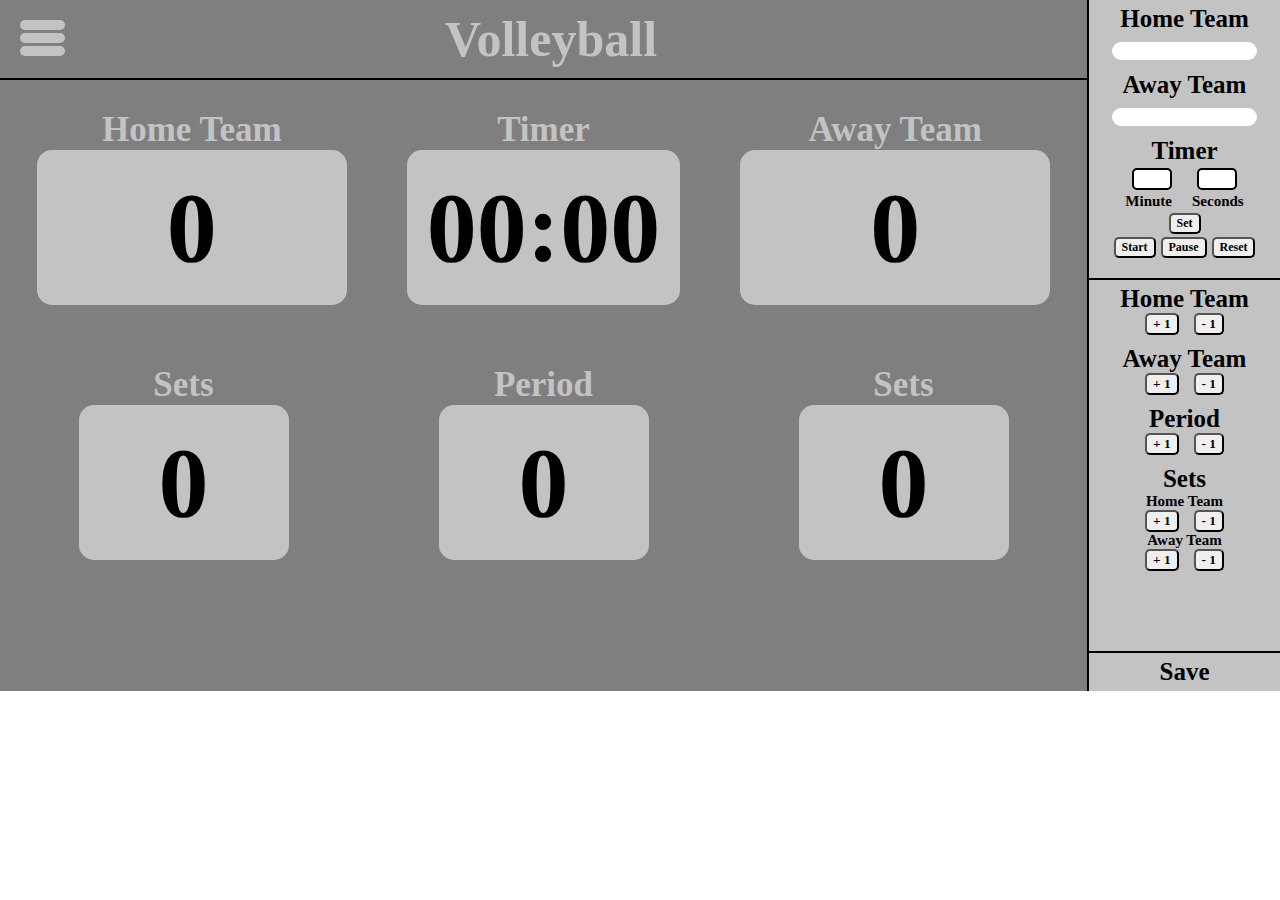
==== Volleyball/index.html @ d76c27b5 "new file:   Volleyball/Test.html 	new file:   Volleyball/images/volleyball icon.png 	new file:   Vol" ====
<!DOCTYPE html>
<html>
    <head>
        <title>Volleyball Scoreboard</title>
        <link rel="stylesheet" href="styles.css">
        <link rel="icon" href="images/volleyball icon.png">
    </head>
    <body>
        <div id="main">

            <!-- Menu [Start] -->
            <div id="menu">

                <!-- Hamburger Menu Toggle Button [Start] -->
                <input class="checkbox" type="checkbox" name="" id="bar" />
                <!-- Hamburger Menu Toggle Button [End] -->

                <!-- Hamburger Menu [Start] -->
                <div class="menu">
                    <div class="line line1"></div>
                    <div class="line line2"></div>
                    <div class="line line3"></div>
                </div>
                <!-- Hamburger Menu [End] -->

                <!-- Sport Items Menu [Start] -->
                <div class="menu-items">
                    <p>Sports</p>
                    <div>Volleyball</div>
                    <div>Basketball</div>
                    <div>Football</div>
                    <div>Baseball</div>
                    <div>About</div>
                </div>
                <!-- Sport Items Menu [End] -->

            </div>
            <!-- Menu [End] -->

            <!-- Scoreboard [Start] (Dark Gray Background Color) -->
            <div class="scoreboard">

                <!-- Bar [Start] -->
                <div class="bar">
                    <p>Volleyball</p>
                </div>
                <!-- Bar [End] -->

                <!-- Main Scoreboard [Start] -->
                <!-- Home Team Score, Timer, Away Team Score [Start] -->
                <div id="top">
                    <div id="home">
                        <div class="homename">Home Team</div>
                        
                        <!-- Home Team Score [Start] -->
                        <div class="homescore">
                            0
                        </div>
                        <!-- Home Team Score [End] -->

                    </div>
                    
                    <div id="timer">
                        Timer

                        <!-- Timer Minute and Second [Start] -->
                        <div class="timer">
                            <div class="minute">00</div>:
                            <div class="second">00</div>
                        </div>
                        <!-- Timer Minute and Second [End] -->
                    
                    </div>

                    <div id="away">
                        <div class="awayname">Away Team</div>

                        <!-- Away Team Score [Start] -->
                        <div class="awayscore">
                            0
                        </div>
                        <!-- Away Team Score [End] -->

                    </div>
                </div>
                <!-- Home Team Score, Timer, Away Team Score [End] -->

                <!-- Home Set Score, Period, Away Set Score [Start] -->
                <div id="bottom">
                    <div id="set">
                        Sets

                        <!-- Home Score Sets [Start] -->
                        <div class="homeset">
                            0
                        </div>
                        <!-- Home Score Sets [End] -->

                    </div>

                    <div id="period">
                        Period

                        <!-- Period [Start] -->
                        <div class="period">
                            0
                        </div>
                        <!-- Period [End] -->

                    </div>

                    <div id="set">
                        Sets

                        <!-- Away Score Sets [Start] -->
                        <div class="awayset">
                            0
                        </div>
                        <!-- Away Score Sets [End] -->

                    </div>
                </div>
                <!-- Home Set Score, Period, Away Set Score [End] -->
                <!-- Main Scoreboard [End] -->
            </div>
            <!-- Scoreboard [End] (Dark Gray Background Color) -->


            <!-- Point Board [Start] 'Where Scorekeeper change name, add points' (Light Gray Background Color) -->
            <div class="pointboard">

                <!-- Home Team Name Input, Away Team Name Input, Timer [Start] -->
                <div id="above">

                    <!-- Home Team Input Name [Start] -->
                    <div class="teamnamehome">
                        Home Team
                        <input class="inputhome" type="text"></input>
                    </div>
                    <!-- Home Team Input Name [End] -->

                    <!-- Away Team Input Name [Start] -->
                    <div class="teamnameaway">
                        Away Team
                        <input class="inputaway" type="text"></input>
                    </div>
                    <!-- Away Team Input Name [End] -->

                    <div id="timeset">
                        Timer

                        <!-- Timer Input [Start] -->
                        
                        <div class="timeset">
                            <input class="minuteset" type="number"></input>
                            <input class="secondset" type="number"></input>
                        </div>
                        <div id="text">
                            <div class="text">Minute</div>
                            <div class="text">Seconds</div>
                        </div>

                        <!-- Timer Input [End] -->


                        <!-- Timer Button [Start] -->
                        <button class="timerbutton set">Set</button>
                        <div class="button">
                            <button class="timerbutton start">Start</button>
                            <button class="timerbutton pause">Pause</button>
                            <button class="timerbutton reset">Reset</button>
                        </div>
                        <!-- Timer Button [End] -->

                    </div>
                </div>
                <!-- Home Team Name Input, Away Team Name Input, Timer [End] -->

                <!-- Home Team Point, Away Team Point, Period, Home Team Sets, Away Team Sets [Start] -->
                <div id="below">
                    <div id="pointhome">

                        <!-- Home Team Change Score [Start] -->
                        
                        <!-- Change the Team Name inputted value in home team name input [Start] -->
                        <div class="homename">Home Team</div>
                        <!-- Change the Team Name inputted value in home team name input [End] -->

                        <div class="buttonhome">
                            <button class="pointhome homescoreadd">+ 1</button>
                            <button class="pointhome homescoresubtract">- 1</button>
                        </div>
                        <!-- Home Team Change Score [End] -->

                    </div>

                    <div id="pointaway">

                        <!-- Away Team Change Score [Start] -->
                        
                        <!-- Change the Team Name inputted value in away team name input [Start] -->
                        <div class="awayname">Away Team</div>
                        <!-- Change the Team Name inputted value in away team name input [End] -->

                        <div class="buttonaway">
                            <button class="pointaway awayscoreadd">+ 1</button>
                            <button class="pointaway awayscoresubtract">- 1</button>
                        </div>
                        <!-- Away Team Change Score [End]-->

                    </div>

                    <div id="pointperiod">
                        Period

                        <!-- Change Period [Start] -->
                        <div class="buttonperiod">
                            <button class="pointperiod periodadd">+ 1</button>
                            <button class="pointperiod periodsubtract">- 1</button>
                        </div>
                        <!-- Change Period [End] -->

                    </div>

                    <div id="sets">
                        Sets
                        <div id="homeset">

                            <!-- Home Team Change Set [Start] -->
                            
                            <!-- Change the Team Name inputted value in home team name input [Start] -->
                            <div class="homename">Home Team</div>
                            <!-- Change the Team Name inputted value in home team name input [End] -->

                            <div class="btnhomeset">
                                <button class="pointsethome homesetadd">+ 1</button>
                                <button class="pointsethome homesetsubtract">- 1</button>
                            </div>
                            <!-- Home Team Change Set [Start] -->

                        </div>

                        <div id="awayset">

                            <!-- Away Team Change Set [Start] -->
                            
                            <!-- Change the Team Name inputted value in away team name input [Start] -->
                            <div class="awayname">Away Team</div>
                            <!-- Change the Team Name Inputted value in away team name input [End] -->

                            <div class="btnawayset">
                                <button class="pointsetaway awaysetadd">+ 1</button>
                                <button class="pointsetaway awaysetsubtract">- 1</button>
                            </div>
                            <!-- Away Team Change Set [End]-->

                        </div>
                    </div>
                </div>
                <!-- Home Team Point, Away Team Point, Period, Home Team Sets, Away Team Sets [End] -->

                <div id="save">Save</div>
            </div>
            <!-- Point Board [End] (Light Gray Background Color) -->
        </div>

    </body>
    <script src="volleyball.js"></script>
</html>
---- Volleyball/styles.css ----
* {
    margin: 0px;
    box-sizing: border-box;
    font-family: Bahnschrift;
    font-weight: 800;
}


#main {
    display: flex;
}

/* Scoreboard [Start] */
.scoreboard {
    background-color: rgb(127, 127, 127);
    width: 100%;
    flex-grow: 1;
}

/* Bar [Start] */
.bar {
    display: flex;
    height: 80px;
    border-bottom: 2px solid black;
    padding-left: 15px;
    justify-content: center;
    align-items: center;
    color: rgb(195, 195, 195);
    font-size: 50px;
}

/* Hamburger Menu [Start] */
.menu {
    position: absolute;
    z-index: 5;
    margin-top: 20px;
    margin-left: 20px;
    height: 35px;
    width: 60px;
}

#menu {
    position: absolute;
}

.menu-items {
    transform: translate(-150%);
    transition: transform 0.5s ease-in-out;
    font-size: 30px;
    width: 200px;
    padding-bottom: 404px;
    padding-top: 25px;
    padding-left: 50px;
    border: none;
    border-right: 2px solid black;
    background-color: rgb(195, 195, 195);
    display: flex;
    flex-direction: column;
    text-align: center;
    color: black;
    gap: 10px;
}

.menu-items div:hover {
    color:slategray;
    cursor: pointer;
}

.checkbox {
    opacity: 0;
    z-index: 6;
    margin-top: 20px;
    margin-left: 20px;
    height: 35px;
    width: 35px;
    cursor: pointer;
    position: absolute;
}

.line {
    display: flex;
    flex-direction: column;
    margin-bottom: 3px;
    max-width: 45px;
    padding: 5px 0px;
    border-radius: 10px;
    background-color: rgb(195, 195, 195);
}

.line1 {
    transform-origin: 0% 0%;
    transition: transform, background-color, 0.4s ease-in-out;
}

.line2 {
    transition: transform 0.2s ease-in-out;
}

.line3 {
    transform-origin: 0% 100%;
    transition: transform, background-color, 0.4s ease-in-out;
}

#menu input[type="checkbox"]:checked ~ .menu-items {
    transform: translateX(0);

}

#menu input[type="checkbox"]:checked ~ .menu .line1 {
    transform: rotate(40deg);
    background-color: rgb(127, 127, 127);
}

#menu input[type="checkbox"]:checked ~ .menu .line2 {
    transform: scaleY(0);
}

#menu input[type="checkbox"]:checked ~ .menu .line3 {
    transform: rotate(-40deg);
    background-color: rgb(127, 127, 127);
}
/* Hamburger Menu [End] */
/* Bar [End] */

/* Home Team, Timer, Away Team [Start] */
#top {
    display: flex;
    justify-content: center;
    gap: 30px;
    padding: 15px;
}

#home, #timer, #away {
    color: rgb(195, 195, 195);
    padding: 15px;
    font-size: 35px;
    text-align: center;
}

.homescore, .awayscore, 
.timer {
    color: black;
    font-size: 100px;
    background-color:rgb(195, 195, 195);
    border-radius: 15px;
    text-align: center;
}

.homescore, .awayscore {
    padding: 20px 130px;
}

.timer {
    display: flex;
    padding: 20px 20px;
}
/* Home Team, Timer, Away Team [End] */


/* Home Sets, Period, Away Sets [Start] */
#bottom {
    display: flex;
    justify-content: center;
    gap: 120px;
    padding: 15px;
}

#set, #period {
    color: rgb(195, 195, 195);
    padding: 15px;
    font-size: 35px;
    text-align: center;
}

.homeset, .awayset, 
.period {
    display: flex;
    padding: 20px 80px;
    color: black;
    font-size: 100px;
    background-color: rgb(195, 195, 195);
    border-radius: 15px;
    text-align: center;
}
/* Home Sets, Period, Away Sets [End] */
/* Scoreboard [End] */


/* Pointboard [Start] */
.pointboard {
    background-color: rgb(195, 195, 195);
    width: 200px;
    min-height: 100%;
    flex-grow: 1;
    border-left: 2px solid;
}

#above {
    border-bottom: 2px solid;
    padding-bottom: 15px;
}
#below {
    padding-bottom: 75px;
}

button, #save {
    cursor: pointer;
}

/* Input Name [Start] */
.teamnamehome, .teamnameaway,
#timeset, #pointhome, 
#pointaway, #pointperiod,
#sets {
    padding: 5px;
    text-align: center;
    font-size: 25px;
}

.inputhome, .inputaway {
    border-radius: 15px;
    max-width: 80%;
    border: none;
}
/* Input Name [End] */

#timeset {
    display: flex;
    flex-direction: column;
    align-items: center;
    gap: 3px;
}

.timeset {
    display: flex;
    flex-direction: row;
    gap: 25px;
    align-items: center;
}

#text {
    display: flex;
    gap: 20px;
}

.text {
    font-size: 15px;
}

.minuteset, .secondset {
    max-width: 40px;
    border-radius: 5px;
    border: 2px solid;
}

.timerbutton {
    max-width: 40%;
    border-radius: 5px;
    font-size: 12px;
}

.button {
    display: flex;
    gap: 5px;
}

#pointhome, #pointaway, 
#pointperiod, #homeset, 
#awayset {
    display: flex;
    flex-direction: column;
}

.pointhome, .pointaway, 
.pointperiod, .pointsethome,
.pointsetaway {
    max-width: 100%;
    border-radius: 5px;
}

.buttonhome, .buttonaway, 
.buttonperiod, .btnhomeset,
.btnawayset {
    display: flex;
    justify-content: center;
    gap: 15px;
}

#homeset, #awayset {
    font-size: 15px;
    text-align: center;
}

#save {
    border-top: 2px solid;
    padding: 5px 60px;
    text-align: center;
    font-size: 25px;
    background-color: wsecondte;
}

/* Pointboard [End] */
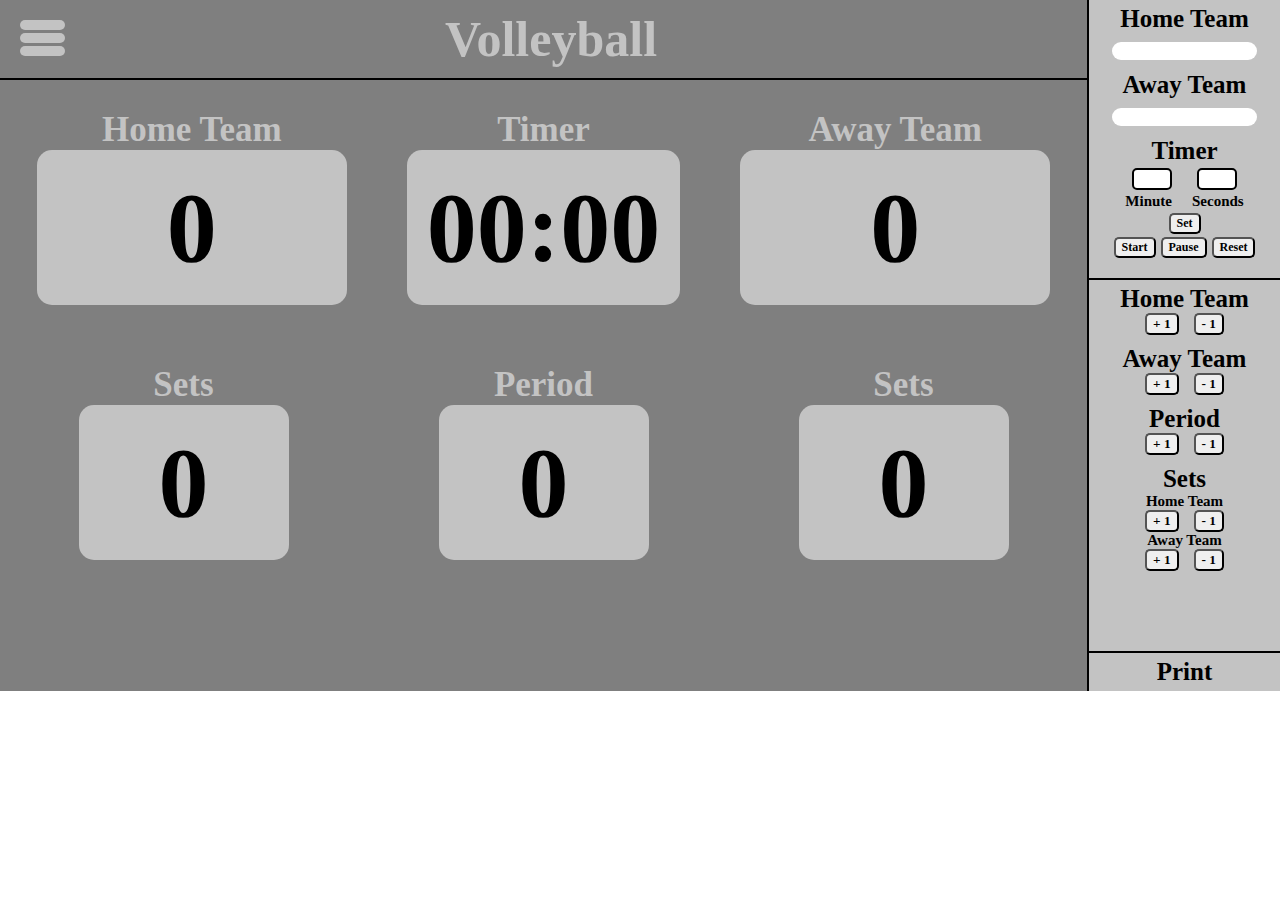
==== commit 08ac6003: "modified: save to print" ====
--- a/Volleyball/index.html
+++ b/Volleyball/index.html
@@ -259,7 +259,7 @@
                 </div>
                 <!-- Home Team Point, Away Team Point, Period, Home Team Sets, Away Team Sets [End] -->
 
-                <div id="save">Save</div>
+                <div id="print">Print</div>
             </div>
             <!-- Point Board [End] (Light Gray Background Color) -->
         </div>
--- a/Volleyball/styles.css
+++ b/Volleyball/styles.css
@@ -203,7 +203,7 @@
     padding-bottom: 75px;
 }
 
-button, #save {
+button, #print {
     cursor: pointer;
 }
 
@@ -291,7 +291,7 @@
     text-align: center;
 }
 
-#save {
+#print {
     border-top: 2px solid;
     padding: 5px 60px;
     text-align: center;
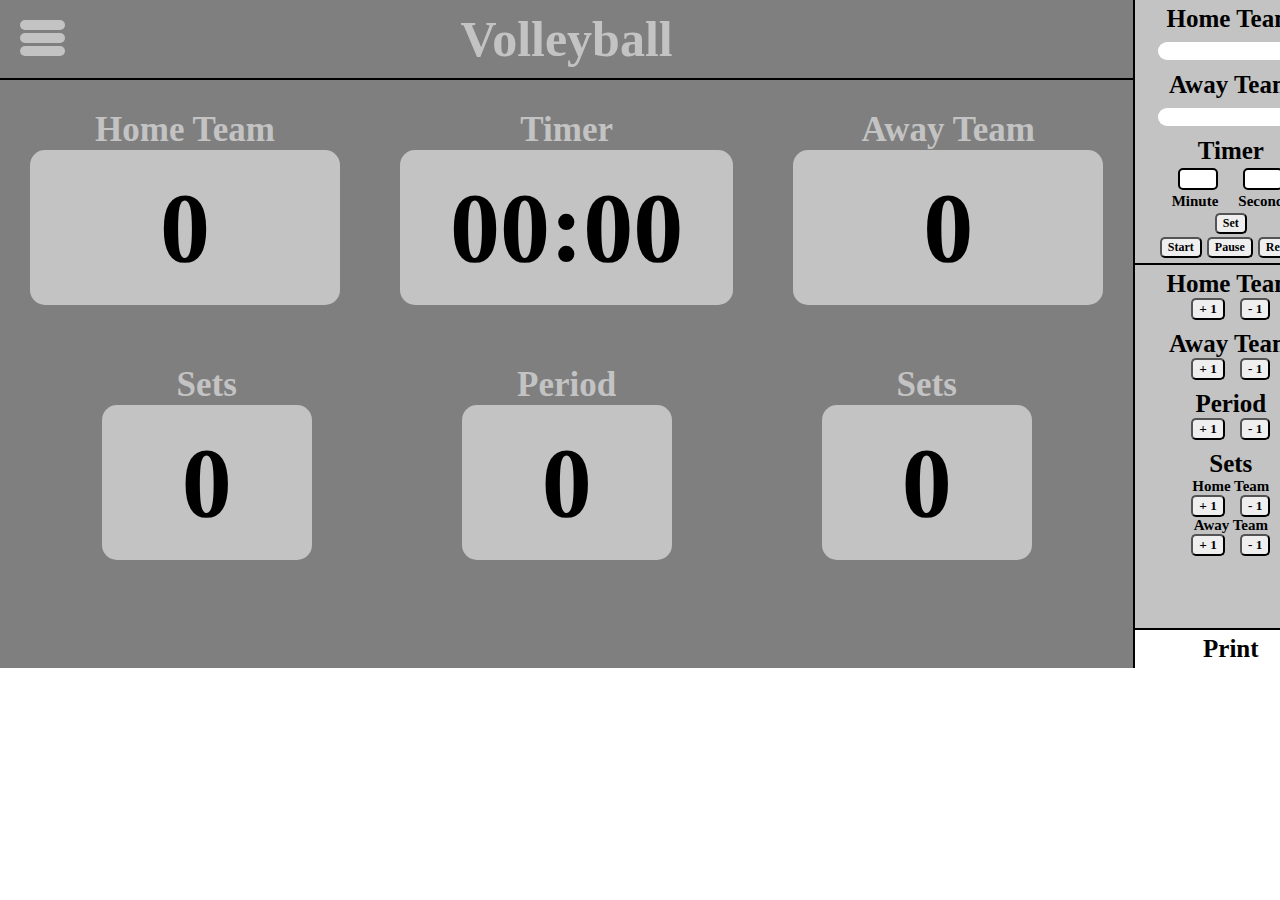
==== commit 76fc31e6: "modified:   Volleyball/index.html 	modified:   Volleyball/styles.css 	modified:   fixed bugs in sett" ====
--- a/Volleyball/index.html
+++ b/Volleyball/index.html
@@ -152,8 +152,8 @@
                         <!-- Timer Input [Start] -->
                         
                         <div class="timeset">
-                            <input class="minuteset" type="number"></input>
-                            <input class="secondset" type="number"></input>
+                            <input class="minuteset" type="number" maxlength="2" min="0" max="60">
+                            <input class="secondset" type="number" maxlength="2" min="0" max="59">
                         </div>
                         <div id="text">
                             <div class="text">Minute</div>
@@ -187,8 +187,8 @@
                         <!-- Change the Team Name inputted value in home team name input [End] -->
 
                         <div class="buttonhome">
-                            <button class="pointhome homescoreadd">+ 1</button>
-                            <button class="pointhome homescoresubtract">- 1</button>
+                            <button class="pointhome add homescoreadd">+ 1</button>
+                            <button class="pointhome subtract homescoresubtract">- 1</button>
                         </div>
                         <!-- Home Team Change Score [End] -->
 
@@ -197,14 +197,13 @@
                     <div id="pointaway">
 
                         <!-- Away Team Change Score [Start] -->
-                        
                         <!-- Change the Team Name inputted value in away team name input [Start] -->
                         <div class="awayname">Away Team</div>
                         <!-- Change the Team Name inputted value in away team name input [End] -->
 
                         <div class="buttonaway">
-                            <button class="pointaway awayscoreadd">+ 1</button>
-                            <button class="pointaway awayscoresubtract">- 1</button>
+                            <button class="pointaway add awayscoreadd">+ 1</button>
+                            <button class="pointaway subtract awayscoresubtract">- 1</button>
                         </div>
                         <!-- Away Team Change Score [End]-->
 
@@ -215,8 +214,8 @@
 
                         <!-- Change Period [Start] -->
                         <div class="buttonperiod">
-                            <button class="pointperiod periodadd">+ 1</button>
-                            <button class="pointperiod periodsubtract">- 1</button>
+                            <button class="pointperiod add periodadd">+ 1</button>
+                            <button class="pointperiod subtract periodsubtract">- 1</button>
                         </div>
                         <!-- Change Period [End] -->
 
@@ -233,8 +232,8 @@
                             <!-- Change the Team Name inputted value in home team name input [End] -->
 
                             <div class="btnhomeset">
-                                <button class="pointsethome homesetadd">+ 1</button>
-                                <button class="pointsethome homesetsubtract">- 1</button>
+                                <button class="pointsethome add homesetadd">+ 1</button>
+                                <button class="pointsethome subtract homesetsubtract">- 1</button>
                             </div>
                             <!-- Home Team Change Set [Start] -->
 
@@ -249,8 +248,8 @@
                             <!-- Change the Team Name Inputted value in away team name input [End] -->
 
                             <div class="btnawayset">
-                                <button class="pointsetaway awaysetadd">+ 1</button>
-                                <button class="pointsetaway awaysetsubtract">- 1</button>
+                                <button class="pointsetaway add awaysetadd">+ 1</button>
+                                <button class="pointsetaway subtract awaysetsubtract">- 1</button>
                             </div>
                             <!-- Away Team Change Set [End]-->
 
--- a/Volleyball/styles.css
+++ b/Volleyball/styles.css
@@ -14,15 +14,14 @@
 .scoreboard {
     background-color: rgb(127, 127, 127);
     width: 100%;
-    flex-grow: 1;
 }
 
 /* Bar [Start] */
 .bar {
     display: flex;
-    height: 80px;
+    padding-top: 10px;
+    padding-bottom: 10px;
     border-bottom: 2px solid black;
-    padding-left: 15px;
     justify-content: center;
     align-items: center;
     color: rgb(195, 195, 195);
@@ -103,7 +102,6 @@
 
 #menu input[type="checkbox"]:checked ~ .menu-items {
     transform: translateX(0);
-
 }
 
 #menu input[type="checkbox"]:checked ~ .menu .line1 {
@@ -152,7 +150,8 @@
 
 .timer {
     display: flex;
-    padding: 20px 20px;
+    padding: 20px 50px;
+    text-size-adjust: none;
 }
 /* Home Team, Timer, Away Team [End] */
 
@@ -190,17 +189,16 @@
 .pointboard {
     background-color: rgb(195, 195, 195);
     width: 200px;
-    min-height: 100%;
     flex-grow: 1;
-    border-left: 2px solid;
+    border-left: 2px solid black;
 }
 
 #above {
-    border-bottom: 2px solid;
-    padding-bottom: 15px;
-}
+    border-bottom: 2px solid black;
+}
+
 #below {
-    padding-bottom: 75px;
+    padding-bottom: 67px;
 }
 
 button, #print {
@@ -220,6 +218,7 @@
 .inputhome, .inputaway {
     border-radius: 15px;
     max-width: 80%;
+    text-align: center;
     border: none;
 }
 /* Input Name [End] */
@@ -236,6 +235,20 @@
     flex-direction: row;
     gap: 25px;
     align-items: center;
+}
+
+.start:hover, .add:hover {
+    background-color: yellowgreen;
+    color: black;
+}
+
+.pause:hover {
+    background-color: orange;
+}
+
+.reset:hover, .subtract:hover {
+    background-color: red;
+    color: white;
 }
 
 #text {
@@ -296,7 +309,7 @@
     padding: 5px 60px;
     text-align: center;
     font-size: 25px;
-    background-color: wsecondte;
+    background-color: white;
 }
 
 /* Pointboard [End] */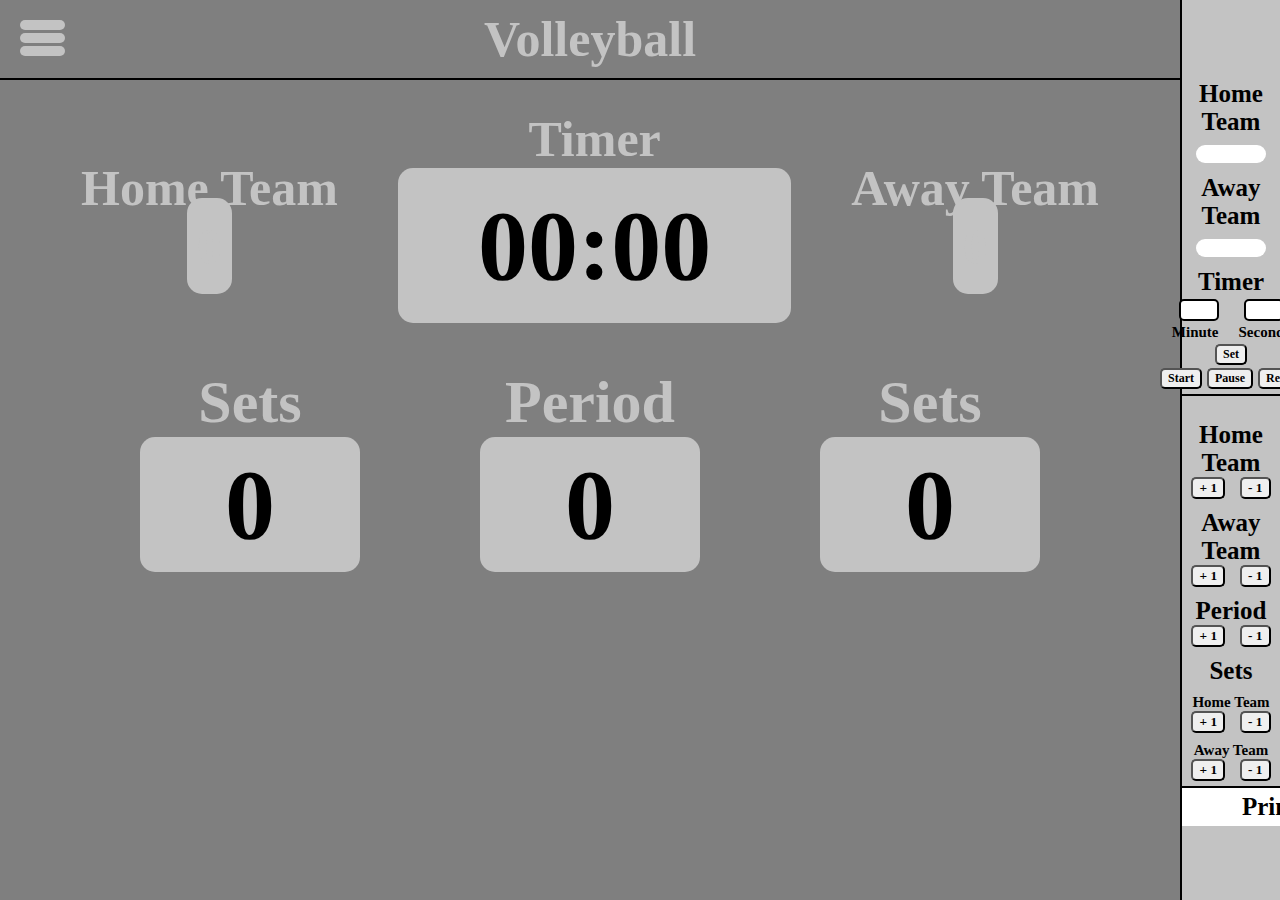
==== commit e9d22904: "modified:   Volleyball/index.html 	modified:   added responsive design at Volleyball/styles.css 	mod" ====
--- a/Volleyball/index.html
+++ b/Volleyball/index.html
@@ -2,6 +2,7 @@
 <html>
     <head>
         <title>Volleyball Scoreboard</title>
+        <meta name="viewport" content="width=device-width, initial-scale=1.0">
         <link rel="stylesheet" href="styles.css">
         <link rel="icon" href="images/volleyball icon.png">
     </head>
@@ -39,227 +40,235 @@
 
             <!-- Scoreboard [Start] (Dark Gray Background Color) -->
             <div class="scoreboard">
-
                 <!-- Bar [Start] -->
-                <div class="bar">
-                    <p>Volleyball</p>
-                </div>
-                <!-- Bar [End] -->
-
-                <!-- Main Scoreboard [Start] -->
-                <!-- Home Team Score, Timer, Away Team Score [Start] -->
-                <div id="top">
-                    <div id="home">
-                        <div class="homename">Home Team</div>
-                        
-                        <!-- Home Team Score [Start] -->
-                        <div class="homescore">
-                            0
-                        </div>
-                        <!-- Home Team Score [End] -->
-
-                    </div>
-                    
-                    <div id="timer">
-                        Timer
-
-                        <!-- Timer Minute and Second [Start] -->
-                        <div class="timer">
-                            <div class="minute">00</div>:
-                            <div class="second">00</div>
-                        </div>
-                        <!-- Timer Minute and Second [End] -->
-                    
-                    </div>
-
-                    <div id="away">
-                        <div class="awayname">Away Team</div>
-
-                        <!-- Away Team Score [Start] -->
-                        <div class="awayscore">
-                            0
-                        </div>
-                        <!-- Away Team Score [End] -->
-
-                    </div>
-                </div>
-                <!-- Home Team Score, Timer, Away Team Score [End] -->
-
-                <!-- Home Set Score, Period, Away Set Score [Start] -->
-                <div id="bottom">
-                    <div id="set">
-                        Sets
-
-                        <!-- Home Score Sets [Start] -->
-                        <div class="homeset">
-                            0
-                        </div>
-                        <!-- Home Score Sets [End] -->
-
-                    </div>
-
-                    <div id="period">
-                        Period
-
-                        <!-- Period [Start] -->
-                        <div class="period">
-                            0
-                        </div>
-                        <!-- Period [End] -->
-
-                    </div>
-
-                    <div id="set">
-                        Sets
-
-                        <!-- Away Score Sets [Start] -->
-                        <div class="awayset">
-                            0
-                        </div>
-                        <!-- Away Score Sets [End] -->
-
-                    </div>
-                </div>
+                <div class="left">
+                    <div class="bar">
+                        <p>Volleyball</p>
+                    </div>
+                    <!-- Bar [End] -->
+
+                    <!-- Main Scoreboard [Start] -->
+                    <!-- Home Team Score, Timer, Away Team Score [Start] -->
+                    <div class="score">
+                        <div id="top">
+
+                            
+                            <div id="home"><p class="homename">Home Team</p>
+                            <div >
+                                <!-- Home Team Score [Start] -->
+                                <span class="homescore">
+                                    0
+                                </span>
+                                <!-- Home Team Score [End] -->
+
+                            </div></div>
+                            
+                            <div id="timer">
+                                Timer
+
+                                <!-- Timer Minute and Second [Start] -->
+                                <div class="time">
+                                <div class="timer">
+                                    <span class="minute">00</span>:
+                                    <span class="second">00</span>
+                                </div>
+                                <!-- Timer Minute and Second [End] -->
+                            </div>
+                            </div>
+
+                            <div id="away"><p class="awayname">Away Team</p>
+                            <div>
+
+                                <!-- Away Team Score [Start] -->
+                                <span class="awayscore">
+                                    0
+                                </span>
+                                <!-- Away Team Score [End] -->
+
+                            </div></div>
+                        </div>
+                        <!-- Home Team Score, Timer, Away Team Score [End] -->
+
+                        <!-- Home Set Score, Period, Away Set Score [Start] -->
+                        <div id="bottom">
+                            <div id="set">
+                                Sets
+
+                                <!-- Home Score Sets [Start] -->
+                                <span class="homeset">
+                                    0
+                                </span>
+                                <!-- Home Score Sets [End] -->
+
+                            </div>
+
+                            <div id="period">
+                                Period
+
+                                <!-- Period [Start] -->
+                                <span class="period">
+                                    0
+                                </span>
+                                <!-- Period [End] -->
+
+                            </div>
+
+                            <div id="set">
+                                Sets
+
+                                <!-- Away Score Sets [Start] -->
+                                <span class="awayset">
+                                    0
+                                </span>
+                                <!-- Away Score Sets [End] -->
+
+                            </div>
+                        </div>
                 <!-- Home Set Score, Period, Away Set Score [End] -->
                 <!-- Main Scoreboard [End] -->
+                </div>
             </div>
             <!-- Scoreboard [End] (Dark Gray Background Color) -->
 
 
             <!-- Point Board [Start] 'Where Scorekeeper change name, add points' (Light Gray Background Color) -->
             <div class="pointboard">
+                <div>
 
                 <!-- Home Team Name Input, Away Team Name Input, Timer [Start] -->
-                <div id="above">
-
-                    <!-- Home Team Input Name [Start] -->
-                    <div class="teamnamehome">
-                        Home Team
-                        <input class="inputhome" type="text"></input>
-                    </div>
-                    <!-- Home Team Input Name [End] -->
-
-                    <!-- Away Team Input Name [Start] -->
-                    <div class="teamnameaway">
-                        Away Team
-                        <input class="inputaway" type="text"></input>
-                    </div>
-                    <!-- Away Team Input Name [End] -->
-
-                    <div id="timeset">
-                        Timer
-
-                        <!-- Timer Input [Start] -->
-                        
-                        <div class="timeset">
-                            <input class="minuteset" type="number" maxlength="2" min="0" max="60">
-                            <input class="secondset" type="number" maxlength="2" min="0" max="59">
-                        </div>
-                        <div id="text">
-                            <div class="text">Minute</div>
-                            <div class="text">Seconds</div>
-                        </div>
-
-                        <!-- Timer Input [End] -->
-
-
-                        <!-- Timer Button [Start] -->
-                        <button class="timerbutton set">Set</button>
-                        <div class="button">
-                            <button class="timerbutton start">Start</button>
-                            <button class="timerbutton pause">Pause</button>
-                            <button class="timerbutton reset">Reset</button>
-                        </div>
-                        <!-- Timer Button [End] -->
-
-                    </div>
-                </div>
-                <!-- Home Team Name Input, Away Team Name Input, Timer [End] -->
-
-                <!-- Home Team Point, Away Team Point, Period, Home Team Sets, Away Team Sets [Start] -->
-                <div id="below">
-                    <div id="pointhome">
-
-                        <!-- Home Team Change Score [Start] -->
-                        
-                        <!-- Change the Team Name inputted value in home team name input [Start] -->
-                        <div class="homename">Home Team</div>
-                        <!-- Change the Team Name inputted value in home team name input [End] -->
-
-                        <div class="buttonhome">
-                            <button class="pointhome add homescoreadd">+ 1</button>
-                            <button class="pointhome subtract homescoresubtract">- 1</button>
-                        </div>
-                        <!-- Home Team Change Score [End] -->
-
-                    </div>
-
-                    <div id="pointaway">
-
-                        <!-- Away Team Change Score [Start] -->
-                        <!-- Change the Team Name inputted value in away team name input [Start] -->
-                        <div class="awayname">Away Team</div>
-                        <!-- Change the Team Name inputted value in away team name input [End] -->
-
-                        <div class="buttonaway">
-                            <button class="pointaway add awayscoreadd">+ 1</button>
-                            <button class="pointaway subtract awayscoresubtract">- 1</button>
-                        </div>
-                        <!-- Away Team Change Score [End]-->
-
-                    </div>
-
-                    <div id="pointperiod">
-                        Period
-
-                        <!-- Change Period [Start] -->
-                        <div class="buttonperiod">
-                            <button class="pointperiod add periodadd">+ 1</button>
-                            <button class="pointperiod subtract periodsubtract">- 1</button>
-                        </div>
-                        <!-- Change Period [End] -->
-
-                    </div>
-
-                    <div id="sets">
-                        Sets
-                        <div id="homeset">
-
-                            <!-- Home Team Change Set [Start] -->
+                <div>
+                    <div id="above">
+
+                        <!-- Home Team Input Name [Start] -->
+                        <div class="teamnamehome">
+                            Home Team
+                            <input class="inputhome" type="text"></input>
+                        </div>
+                        <!-- Home Team Input Name [End] -->
+
+                        <!-- Away Team Input Name [Start] -->
+                        <div class="teamnameaway">
+                            Away Team
+                            <input class="inputaway" type="text"></input>
+                        </div>
+                        <!-- Away Team Input Name [End] -->
+
+                        <div id="timeset">
+                            Timer
+
+                            <!-- Timer Input [Start] -->
+                            
+                            <div class="timeset">
+                                <input class="minuteset" type="number" maxlength="2" min="0" max="60">
+                                <input class="secondset" type="number" maxlength="2" min="0" max="59">
+                            </div>
+                            <div id="text">
+                                <div class="text">Minute</div>
+                                <div class="text">Seconds</div>
+                            </div>
+
+                            <!-- Timer Input [End] -->
+
+
+                            <!-- Timer Button [Start] -->
+                            <button class="timerbutton set">Set</button>
+                            <div class="button">
+                                <button class="timerbutton start">Start</button>
+                                <button class="timerbutton pause">Pause</button>
+                                <button class="timerbutton reset">Reset</button>
+                            </div>
+                            <!-- Timer Button [End] -->
+
+                        </div>
+                    </div>
+                    </div>
+                    <!-- Home Team Name Input, Away Team Name Input, Timer [End] -->
+
+                    <!-- Home Team Point, Away Team Point, Period, Home Team Sets, Away Team Sets [Start] -->
+                    <div id="below">
+                        <div id="pointhome">
+
+                            <!-- Home Team Change Score [Start] -->
                             
                             <!-- Change the Team Name inputted value in home team name input [Start] -->
                             <div class="homename">Home Team</div>
                             <!-- Change the Team Name inputted value in home team name input [End] -->
 
-                            <div class="btnhomeset">
-                                <button class="pointsethome add homesetadd">+ 1</button>
-                                <button class="pointsethome subtract homesetsubtract">- 1</button>
-                            </div>
-                            <!-- Home Team Change Set [Start] -->
-
-                        </div>
-
-                        <div id="awayset">
-
-                            <!-- Away Team Change Set [Start] -->
-                            
+                            <div class="buttonhome">
+                                <button class="pointhome add homescoreadd">+ 1</button>
+                                <button class="pointhome subtract homescoresubtract">- 1</button>
+                            </div>
+                            <!-- Home Team Change Score [End] -->
+
+                        </div>
+
+                        <div id="pointaway">
+
+                            <!-- Away Team Change Score [Start] -->
                             <!-- Change the Team Name inputted value in away team name input [Start] -->
                             <div class="awayname">Away Team</div>
-                            <!-- Change the Team Name Inputted value in away team name input [End] -->
-
-                            <div class="btnawayset">
-                                <button class="pointsetaway add awaysetadd">+ 1</button>
-                                <button class="pointsetaway subtract awaysetsubtract">- 1</button>
-                            </div>
-                            <!-- Away Team Change Set [End]-->
-
-                        </div>
-                    </div>
-                </div>
+                            <!-- Change the Team Name inputted value in away team name input [End] -->
+
+                            <div class="buttonaway">
+                                <button class="pointaway add awayscoreadd">+ 1</button>
+                                <button class="pointaway subtract awayscoresubtract">- 1</button>
+                            </div>
+                            <!-- Away Team Change Score [End]-->
+
+                        </div>
+
+                        <div id="pointperiod">
+                            Period
+
+                            <!-- Change Period [Start] -->
+                            <div class="buttonperiod">
+                                <button class="pointperiod add periodadd">+ 1</button>
+                                <button class="pointperiod subtract periodsubtract">- 1</button>
+                            </div>
+                            <!-- Change Period [End] -->
+
+                        </div>
+
+                        <div id="sets">
+                            Sets
+                            <div id="homeset">
+
+                                <!-- Home Team Change Set [Start] -->
+                                
+                                <!-- Change the Team Name inputted value in home team name input [Start] -->
+                                <div class="homename">Home Team</div>
+                                <!-- Change the Team Name inputted value in home team name input [End] -->
+
+                                <div class="btnhomeset">
+                                    <button class="pointsethome add homesetadd">+ 1</button>
+                                    <button class="pointsethome subtract homesetsubtract">- 1</button>
+                                </div>
+                                <!-- Home Team Change Set [Start] -->
+
+                            </div>
+
+                            <div id="awayset">
+
+                                <!-- Away Team Change Set [Start] -->
+                                
+                                <!-- Change the Team Name inputted value in away team name input [Start] -->
+                                <div class="awayname">Away Team</div>
+                                <!-- Change the Team Name Inputted value in away team name input [End] -->
+
+                                <div class="btnawayset">
+                                    <button class="pointsetaway add awaysetadd">+ 1</button>
+                                    <button class="pointsetaway subtract awaysetsubtract">- 1</button>
+                                </div>
+                                <!-- Away Team Change Set [End]-->
+
+                            </div>
+                        </div>
+                    </div>
+            </div>
                 <!-- Home Team Point, Away Team Point, Period, Home Team Sets, Away Team Sets [End] -->
-
                 <div id="print">Print</div>
             </div>
+        </div>
             <!-- Point Board [End] (Light Gray Background Color) -->
         </div>
 
--- a/Volleyball/styles.css
+++ b/Volleyball/styles.css
@@ -1,18 +1,25 @@
 * {
     margin: 0px;
-    box-sizing: border-box;
     font-family: Bahnschrift;
     font-weight: 800;
-}
-
+    box-sizing: border-box;
+}
 
 #main {
     display: flex;
+    height: 100vh;
 }
 
 /* Scoreboard [Start] */
 .scoreboard {
     background-color: rgb(127, 127, 127);
+    display: flex;
+    width: 100%;
+}
+
+.left {
+    display: flex;
+    flex-direction: column;
     width: 100%;
 }
 
@@ -50,6 +57,7 @@
     padding-bottom: 404px;
     padding-top: 25px;
     padding-left: 50px;
+    height: 100vh;
     border: none;
     border-right: 2px solid black;
     background-color: rgb(195, 195, 195);
@@ -121,36 +129,63 @@
 /* Bar [End] */
 
 /* Home Team, Timer, Away Team [Start] */
-#top {
-    display: flex;
-    justify-content: center;
-    gap: 30px;
-    padding: 15px;
+
+.score {
+    display: flex;
+    flex-direction: column;
 }
 
 #home, #timer, #away {
+    display: flex;
     color: rgb(195, 195, 195);
     padding: 15px;
-    font-size: 35px;
-    text-align: center;
+    font-size: 50px;
+    text-align: center;
+}
+
+#timer {
+    display:block;
 }
 
 .homescore, .awayscore, 
-.timer {
+.time {
     color: black;
     font-size: 100px;
     background-color:rgb(195, 195, 195);
     border-radius: 15px;
     text-align: center;
-}
+    font-size: 100px;
+}
+
+#top {
+    display: flex;
+    justify-content: center;
+    align-items: center;
+    color: rgb(195, 195, 195);
+    gap: 30px;
+    text-align: center;
+    font-size: 50px;
+    padding: 15px;
+}
+
+#home, #away {
+    display: flex;
+    flex-direction: column;
+    align-items: center;
+}
+
 
 .homescore, .awayscore {
-    padding: 20px 130px;
+    color: rgb(195, 195, 195);
+    text-align: center;
+    font-size: 50px;
+    padding: 20px 10px;
 }
 
 .timer {
-    display: flex;
-    padding: 20px 50px;
+    box-sizing: border-box;
+    display: flex;
+    padding: 20px 80px;
     text-size-adjust: none;
 }
 /* Home Team, Timer, Away Team [End] */
@@ -166,19 +201,19 @@
 
 #set, #period {
     color: rgb(195, 195, 195);
-    padding: 15px;
-    font-size: 35px;
+    font-size: 60px;
     text-align: center;
 }
 
 .homeset, .awayset, 
 .period {
     display: flex;
-    padding: 20px 80px;
+    padding: 10px 85px;
     color: black;
     font-size: 100px;
     background-color: rgb(195, 195, 195);
     border-radius: 15px;
+    font-size: 100px;
     text-align: center;
 }
 /* Home Sets, Period, Away Sets [End] */
@@ -188,9 +223,12 @@
 /* Pointboard [Start] */
 .pointboard {
     background-color: rgb(195, 195, 195);
-    width: 200px;
+    width: 100px;
     flex-grow: 1;
     border-left: 2px solid black;
+    display: flex;
+    justify-content: center;
+    flex-direction: column;
 }
 
 #above {
@@ -198,7 +236,7 @@
 }
 
 #below {
-    padding-bottom: 67px;
+    padding-top: 20px;
 }
 
 button, #print {
@@ -215,6 +253,12 @@
     font-size: 25px;
 }
 
+#sets {
+    display: flex;
+    flex-direction: column;
+    gap: 9px;
+}
+
 .inputhome, .inputaway {
     border-radius: 15px;
     max-width: 80%;
@@ -261,7 +305,7 @@
 }
 
 .minuteset, .secondset {
-    max-width: 40px;
+    width: 40px;
     border-radius: 5px;
     border: 2px solid;
 }
@@ -275,6 +319,7 @@
 .button {
     display: flex;
     gap: 5px;
+    text-align: center;
 }
 
 #pointhome, #pointaway, 
@@ -312,4 +357,384 @@
     background-color: white;
 }
 
-/* Pointboard [End] */+/* Pointboard [End] */
+@media screen and (min-width: 1366px) {
+    .homeset, .awayset, 
+    .period {
+    color: black;
+    font-size: 100px;
+    background-color: rgb(195, 195, 195);
+    border-radius: 15px;
+    text-align: center;
+    }
+
+    .homescore, .awayscore, 
+    .timer {
+        color: black;
+        font-size: 100px;
+        background-color:rgb(195, 195, 195);
+        border-radius: 15px;
+        text-align: center;
+    }
+
+    .homescore, .awayscore {
+        padding: 10px 90px;
+    }
+
+    .left {
+        width: 100%;
+    }
+
+    .score {
+        margin-top: 40px;
+    }
+
+    .pointboard {
+        background-color: rgb(195, 195, 195);
+        width: 200px;
+        flex-grow: 1;
+        border-left: 2px solid black;
+        display: flex;
+        flex-direction: column;
+        justify-content: space-between;
+    }
+
+    #below {
+        display: flex;
+        flex-direction: column;
+        justify-content: flex-start;
+    }
+
+    #home, #away {
+        max-width: 555px;
+    }
+
+    #home, #timer, #away {
+        color: rgb(195, 195, 195);
+        padding: 15px 5px;
+        font-size: 60px;
+        text-align: center;
+    }
+
+    #set, #period {
+        color: rgb(195, 195, 195);
+        font-size: 60px;
+        text-align: center;
+    }
+}
+
+@media screen and (min-width: 1600px) {
+    /* Inside the box [Start] */
+    .homeset, .awayset, 
+    .period {
+    color: black;
+    font-size: 150px;
+    padding: 0px 100px;
+    background-color: rgb(195, 195, 195);
+    border-radius: 15px;
+    text-align: center;
+    }
+
+    .homescore, .awayscore, 
+    .timer {
+        color: black;
+        font-size: 150px;
+        background-color:rgb(195, 195, 195);
+        border-radius: 15px;
+        text-align: center;
+    }
+    /* Inside the box [End] */
+
+    /* Names above on number inside the box [Start] */
+    #home, #timer, #away {
+        color: rgb(195, 195, 195);
+        padding: 15px 5px;
+        font-size: 70px;
+        text-align: center;
+    }
+
+    #set, #period {
+        color: rgb(195, 195, 195);
+        font-size: 70px;
+        text-align: center;
+    }
+    /* Names above on number inside the box [End]  */
+
+
+    .left {
+        width: 90%;
+    }
+
+    .score {
+        margin-top: 50px;
+    }
+
+    /* Pointboard [Start] */
+    .pointboard {
+        border-left: 3px solid black;
+    }
+    /* Pointboard [End] */
+
+    /* Names in the top of inputs or buttons [Start] */
+    #timeset, #pointhome, 
+    #pointaway, #pointperiod, 
+    #sets, .teamnamehome, 
+    .teamnameaway {
+        font-size: 30px;
+    }
+    /* Names in the top of inputs or buttons [End] */
+
+    /* Lengthens the size of horizontal of team name input [Start] */
+    .inputhome, .inputaway {
+        height: 20px;
+        width: 400px;
+    }
+    /* Lengthens the size of horizontal of team name input [End] */
+
+    /* Inside the timer [Start] */
+    .timeset {
+        gap: 35px;
+    }
+
+    .minuteset, .secondset {
+        font-size: 20px;
+        border: 3px solid black;
+        width: 55px;
+    }
+
+    .text {
+        font-size: 20px;
+    }
+    /* Inside the timer [End] */
+
+    /* Change the size of a button [Start] */
+    .timerbutton, .add, .subtract {
+        border: 3px solid black;
+        font-size: 15px;
+        border-radius: 4px;
+    }
+    /* Change the size of a button [End] */
+}
+
+@media screen and (min-width: 1920px) {
+    /* Inside the box [Start] */
+    .homeset, .awayset, 
+    .period {
+    padding: 10px 80px;
+    font-size: 200px;
+    }
+
+    .timer {
+        padding: 0px 15px;
+        font-size: 195px;
+    }
+
+    .homescore, .awayscore {
+        padding: 20px 90px;
+        font-size: 200px;
+    }
+    /* Inside the box [End] */
+
+    /* Names above on number inside the box [Start] */
+    #home, #timer, #away {
+        padding: 10px 5px;
+        font-size: 70px;
+        text-align: center;
+    }
+
+    #set, #period {
+        color: rgb(195, 195, 195);
+        font-size: 90px;
+        text-align: center;
+    }
+    /* Names above on number inside the box [End]  */
+
+
+    .left {
+        width: 85%;
+    }
+
+    .score {
+        margin-top: 65px;
+    }
+
+    .bar {
+        border-bottom: 4px solid black;
+    }
+
+    /* Pointboard [Start] */
+    .pointboard {
+        border-left: 4px solid black;
+    }
+    /* Pointboard [End] */
+
+    /* Names in the top of inputs or buttons [Start] */
+    #timeset, #pointhome, 
+    #pointaway, #pointperiod, 
+    #sets, .teamnamehome, 
+    .teamnameaway {
+        font-size: 35px;
+    }
+    /* Names in the top of inputs or buttons [End] */
+
+    /* Lengthens the size of horizontal of team name input [Start] */
+    .inputhome, .inputaway {
+        font-size: 25px;
+        height: 25px;
+        width: 600px;
+    }
+    /* Legnthens the size of horizontal of team name input [End] */
+
+    /* Inside the timer [Start] */
+    .timeset {
+        gap: 55px;
+    }
+
+    .minuteset, .secondset {
+        width: 55px;
+        height: 28px;
+    }
+
+    .text {
+        font-size: 25px;
+    }
+    /* Inside the timer [End] */
+
+    /* Change the size of a button [Start] */
+    .timerbutton {
+        border-radius: 5px;
+        font-size: 20px;
+        height: 30px;
+        width: 70px
+    }
+
+    .add, .subtract {
+        border-radius: 5px;
+        font-size: 20px;
+        height: 30px;
+        width: 45px
+    }
+
+    /* Change the size of a button [End] */
+
+    .pointboard #sets .homename, .pointboard #sets .awayname {
+        font-size: 23px;
+    }
+
+    #print {
+        border-top: 4px solid black;
+        font-size: 40px;
+    }
+}
+
+@media screen and (min-width: 2560px) {
+    /* Inside the box [Start] */
+    .homeset, .awayset, 
+    .period {
+    font-size: 300px;
+    }
+
+    .homescore, .awayscore, 
+    .timer {
+        font-size: 300px;
+    }
+    /* Inside the box [End] */
+
+    /* Names above on number inside the box [Start] */
+    #home, #timer, #away {
+        padding: 10px 5px;
+        font-size: 100px;
+        text-align: center;
+    }
+
+    #set, #period {
+        color: rgb(195, 195, 195);
+        font-size: 90px;
+        text-align: center;
+    }
+    /* Names above on number inside the box [End]  */
+
+
+    .left {
+        width: 85%;
+    }
+
+    .score {
+        margin-top: 85px;
+    }
+
+    .bar {
+        border-bottom: 5px solid black;
+    }
+
+    /* Pointboard [Start] */
+    .pointboard {
+        border-left: 5px solid black;
+    }
+    /* Pointboard [End] */
+
+    /* Names in the top of inputs or buttons [Start] */
+    #timeset, #pointhome, 
+    #pointaway, #pointperiod, 
+    #sets, .teamnamehome, 
+    .teamnameaway {
+        font-size: 55px;
+    }
+    /* Names in the top of inputs or buttons [End] */
+
+    /* Lengthens the size of horizontal of team name input [Start] */
+    .inputhome, .inputaway {
+        font-size: 25px;
+        height: 35px;
+        width: 600px;
+    }
+    /* Legnthens the size of horizontal of team name input [End] */
+
+    /* Inside the timer [Start] */
+    .timeset {
+        gap: 55px;
+    }
+
+    .minuteset, .secondset {
+        width: 75px;
+        height: 38px;
+        border-radius: 8px;
+        font-size: 24px;
+        border: 5px solid black;
+    }
+
+    .text {
+        font-size: 35px;
+    }
+    /* Inside the timer [End] */
+
+    /* Change the size of a button [Start] */
+
+    .timerbutton, .add, .subtract {
+        border: 5px solid black;
+    }
+
+    .timerbutton {
+        border-radius: 7px;
+        font-size: 30px;
+        height: 40px;
+        width: 100px
+    }
+
+    .add, .subtract {
+        border-radius: 7px;
+        font-size: 25px;
+        height: 40px;
+        width: 65px
+    }
+    /* Change the size of a button [End] */
+
+    .pointboard #sets .homename, .pointboard #sets .awayname {
+        font-size: 33px;
+    }
+
+    #print {
+        border-top: 5px solid black;
+        font-size: 40px;
+    }
+}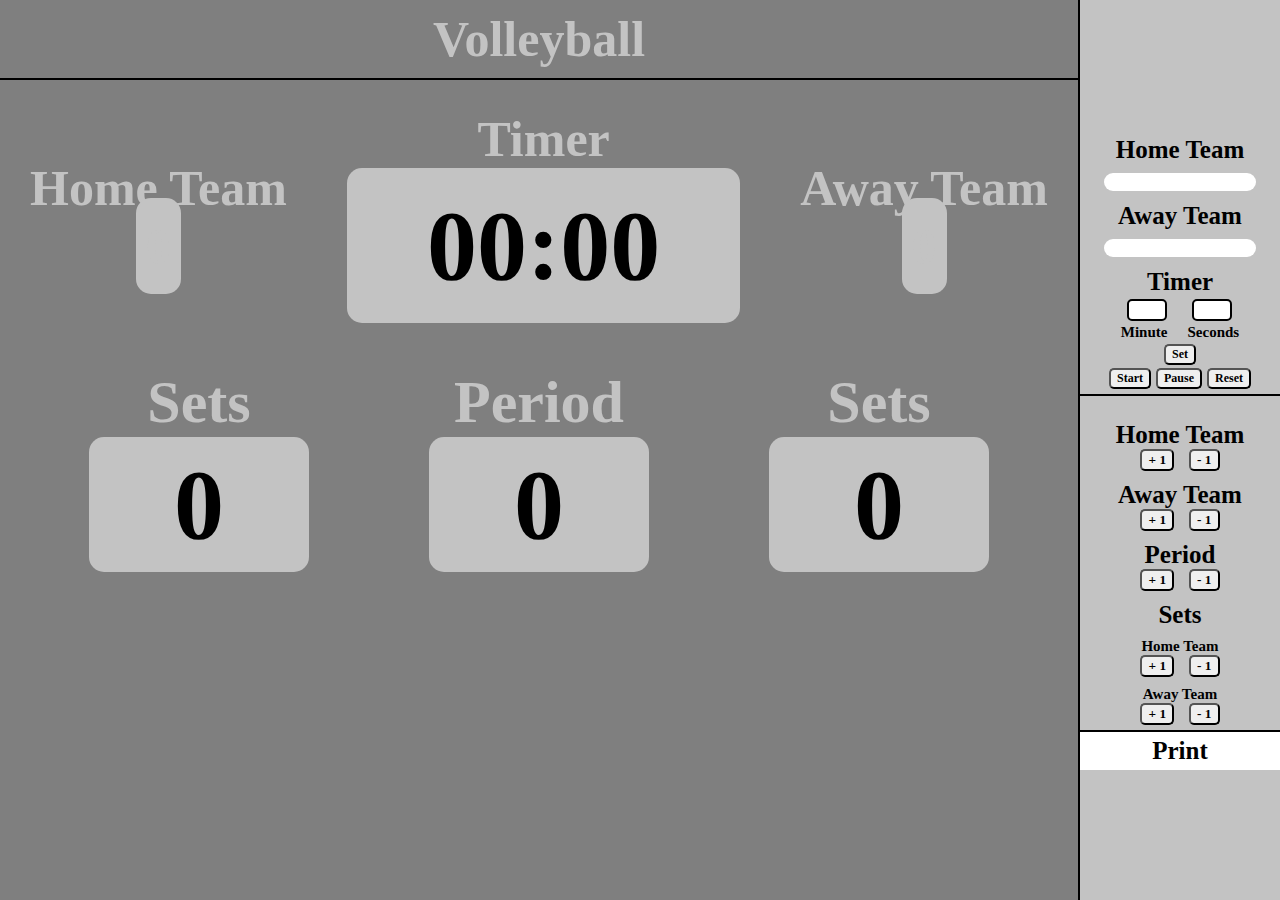
==== commit 990d666a: "modified:   Volleyball/index.html 	modified:   Volleyball/styles.css" ====
--- a/Volleyball/index.html
+++ b/Volleyball/index.html
@@ -8,85 +8,59 @@
     </head>
     <body>
         <div id="main">
-
-            <!-- Menu [Start] -->
-            <div id="menu">
-
-                <!-- Hamburger Menu Toggle Button [Start] -->
-                <input class="checkbox" type="checkbox" name="" id="bar" />
-                <!-- Hamburger Menu Toggle Button [End] -->
-
-                <!-- Hamburger Menu [Start] -->
-                <div class="menu">
-                    <div class="line line1"></div>
-                    <div class="line line2"></div>
-                    <div class="line line3"></div>
-                </div>
-                <!-- Hamburger Menu [End] -->
-
-                <!-- Sport Items Menu [Start] -->
-                <div class="menu-items">
-                    <p>Sports</p>
-                    <div>Volleyball</div>
-                    <div>Basketball</div>
-                    <div>Football</div>
-                    <div>Baseball</div>
-                    <div>About</div>
-                </div>
-                <!-- Sport Items Menu [End] -->
-
-            </div>
-            <!-- Menu [End] -->
-
             <!-- Scoreboard [Start] (Dark Gray Background Color) -->
             <div class="scoreboard">
                 <!-- Bar [Start] -->
-                <div class="left">
+                <div class="top">
                     <div class="bar">
+                        <!-- Volleyball Logo HERE -->
                         <p>Volleyball</p>
                     </div>
                     <!-- Bar [End] -->
 
                     <!-- Main Scoreboard [Start] -->
                     <!-- Home Team Score, Timer, Away Team Score [Start] -->
+
+                    <!-- Buttons on Left Side -->
+                    <!-- Display on Right Side -->
+                    
+                <div class="left">
                     <div class="score">
                         <div id="top">
-
-                            
                             <div id="home"><p class="homename">Home Team</p>
-                            <div >
-                                <!-- Home Team Score [Start] -->
-                                <span class="homescore">
-                                    0
-                                </span>
-                                <!-- Home Team Score [End] -->
-
-                            </div></div>
+                                <div>
+                                    <!-- Home Team Score [Start] -->
+                                    <span class="homescore">
+                                        0
+                                    </span>
+                                    <!-- Home Team Score [End] -->
+                                </div>
+                            </div>
                             
                             <div id="timer">
                                 Timer
 
                                 <!-- Timer Minute and Second [Start] -->
                                 <div class="time">
-                                <div class="timer">
-                                    <span class="minute">00</span>:
-                                    <span class="second">00</span>
-                                </div>
-                                <!-- Timer Minute and Second [End] -->
-                            </div>
+                                    <div class="timer">
+                                        <span class="minute">00</span>:
+                                        <span class="second">00</span>
+                                    </div>
+                                    <!-- Timer Minute and Second [End] -->
+                                </div>
                             </div>
 
                             <div id="away"><p class="awayname">Away Team</p>
-                            <div>
-
-                                <!-- Away Team Score [Start] -->
-                                <span class="awayscore">
-                                    0
-                                </span>
-                                <!-- Away Team Score [End] -->
-
-                            </div></div>
-                        </div>
+                                <div>
+                                    <!-- Away Team Score [Start] -->
+                                    <span class="awayscore">
+                                        0
+                                    </span>
+                                    <!-- Away Team Score [End] -->
+                                </div>
+                            </div>
+                        </div>
+                    </div>
                         <!-- Home Team Score, Timer, Away Team Score [End] -->
 
                         <!-- Home Set Score, Period, Away Set Score [Start] -->
--- a/Volleyball/styles.css
+++ b/Volleyball/styles.css
@@ -34,98 +34,6 @@
     color: rgb(195, 195, 195);
     font-size: 50px;
 }
-
-/* Hamburger Menu [Start] */
-.menu {
-    position: absolute;
-    z-index: 5;
-    margin-top: 20px;
-    margin-left: 20px;
-    height: 35px;
-    width: 60px;
-}
-
-#menu {
-    position: absolute;
-}
-
-.menu-items {
-    transform: translate(-150%);
-    transition: transform 0.5s ease-in-out;
-    font-size: 30px;
-    width: 200px;
-    padding-bottom: 404px;
-    padding-top: 25px;
-    padding-left: 50px;
-    height: 100vh;
-    border: none;
-    border-right: 2px solid black;
-    background-color: rgb(195, 195, 195);
-    display: flex;
-    flex-direction: column;
-    text-align: center;
-    color: black;
-    gap: 10px;
-}
-
-.menu-items div:hover {
-    color:slategray;
-    cursor: pointer;
-}
-
-.checkbox {
-    opacity: 0;
-    z-index: 6;
-    margin-top: 20px;
-    margin-left: 20px;
-    height: 35px;
-    width: 35px;
-    cursor: pointer;
-    position: absolute;
-}
-
-.line {
-    display: flex;
-    flex-direction: column;
-    margin-bottom: 3px;
-    max-width: 45px;
-    padding: 5px 0px;
-    border-radius: 10px;
-    background-color: rgb(195, 195, 195);
-}
-
-.line1 {
-    transform-origin: 0% 0%;
-    transition: transform, background-color, 0.4s ease-in-out;
-}
-
-.line2 {
-    transition: transform 0.2s ease-in-out;
-}
-
-.line3 {
-    transform-origin: 0% 100%;
-    transition: transform, background-color, 0.4s ease-in-out;
-}
-
-#menu input[type="checkbox"]:checked ~ .menu-items {
-    transform: translateX(0);
-}
-
-#menu input[type="checkbox"]:checked ~ .menu .line1 {
-    transform: rotate(40deg);
-    background-color: rgb(127, 127, 127);
-}
-
-#menu input[type="checkbox"]:checked ~ .menu .line2 {
-    transform: scaleY(0);
-}
-
-#menu input[type="checkbox"]:checked ~ .menu .line3 {
-    transform: rotate(-40deg);
-    background-color: rgb(127, 127, 127);
-}
-/* Hamburger Menu [End] */
 /* Bar [End] */
 
 /* Home Team, Timer, Away Team [Start] */
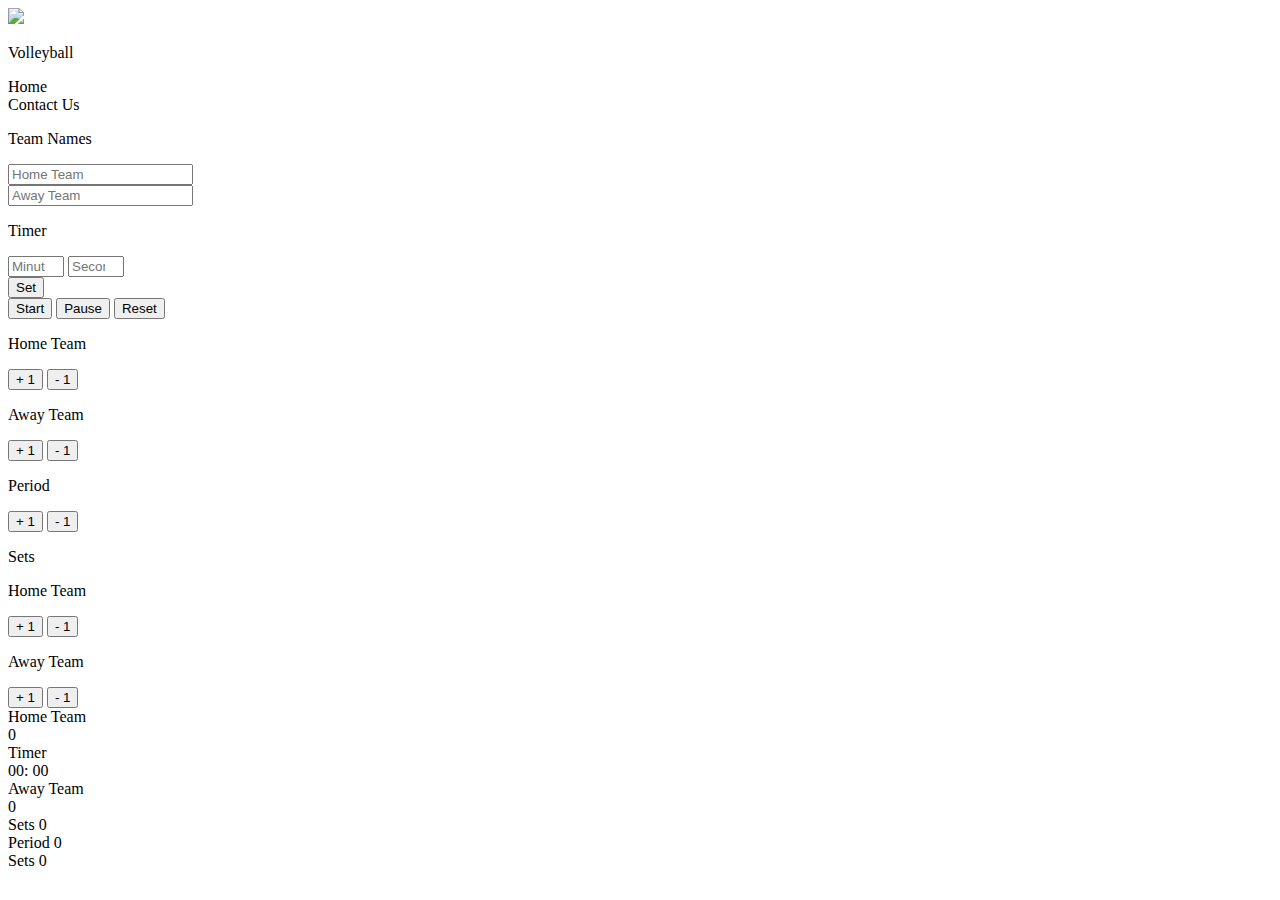
==== commit 3b42e23c: "Layout Change" ====
--- a/Volleyball/index.html
+++ b/Volleyball/index.html
@@ -1,251 +1,158 @@
 <!DOCTYPE html>
 <html>
     <head>
-        <title>Volleyball Scoreboard</title>
+        <title>Volleyball</title>
         <meta name="viewport" content="width=device-width, initial-scale=1.0">
         <link rel="stylesheet" href="styles.css">
         <link rel="icon" href="images/volleyball icon.png">
     </head>
     <body>
         <div id="main">
-            <!-- Scoreboard [Start] (Dark Gray Background Color) -->
-            <div class="scoreboard">
-                <!-- Bar [Start] -->
-                <div class="top">
-                    <div class="bar">
-                        <!-- Volleyball Logo HERE -->
-                        <p>Volleyball</p>
+            <div class="bar">
+                <div class="bar-left">
+                    <img src="Images/volleyball icon.png">
+                    <p class="title">Volleyball</p>
+                </div>
+                <div class="bar-right">
+                    <div>Home</div>
+                    <div class="contact">Contact Us</div>
+                </div>
+            </div>
+            <div class="main">
+                <div class="pointboard">
+                    <div class="point">
+                        <div class="teamname">
+                            <p>Team Names</p>
+                            <div class="teamnamehome">
+                                <input class="inputhome" type="text" placeholder="Home Team"></input>
+                            </div>
+                            
+                            <div class="teamnameaway">
+                                <input class="inputaway" type="text" placeholder="Away Team"></input>
+                            </div>
+                        </div>
+
+                        <div class="lines"></div>
+
+                        <div id="timeset">
+                            <p>Timer</p>
+                            <div class="timeset">
+                                <input class="minuteset" type="number" maxlength="2" min="0" max="60" placeholder="Minute">
+                                <input class="secondset" type="number" maxlength="2" min="0" max="59" placeholder="Second">
+                            </div>
+                            <button class="timerbutton set">Set</button>
+                            
+                            
+                            <div class="timer-button">
+                                <button class="timerbutton start">Start</button>
+                                <button class="timerbutton pause">Pause</button>
+                                <button class="timerbutton reset">Reset</button>
+                            </div>
+                        </div>
+
+                        <div class="lines"></div>
+
+                        <div class="button">
+                            <div class="homename"><p>Home Team</p></div>
+                            <div class="buttonhome">
+                                <button class="pointhome add homescoreadd">+ 1</button>
+                                <button class="pointhome subtract homescoresubtract">- 1</button>
+                            </div>
+                        </div>
+                        <div class="button">
+                            <div class="awayname"><p>Away Team</p></div>
+                            <div class="buttonaway">
+                                <button class="pointaway add awayscoreadd">+ 1</button>
+                                <button class="pointaway subtract awayscoresubtract">- 1</button>
+                            </div>
+                        </div>
+
+                        <div class="lines"></div>
+
+                        <div class="button">
+                            <p>Period</p>
+                            <div class="buttonperiod">
+                                <button class="pointperiod add periodadd">+ 1</button>
+                                <button class="pointperiod subtract periodsubtract">- 1</button>
+                            </div>
+                        </div>
+
+                        <div class="lines"></div>
+
+                        <div class="button">
+                            <p>Sets</p>
+                            <div>
+                                <div class="homename"><p>Home Team</p></div>
+                                <div class="btnhomeset">
+                                    <button class="pointsethome add homesetadd">+ 1</button>
+                                    <button class="pointsethome subtract homesetsubtract">- 1</button>
+                                </div>
+                            </div>
+                            <div>
+                                <div class="awayname"><p>Away Team</p></div>
+                                <div class="btnawayset">
+                                    <button class="pointsetaway add awaysetadd">+ 1</button>
+                                    <button class="pointsetaway subtract awaysetsubtract">- 1</button>
+                                </div>
+                            </div>
+                        </div>
                     </div>
-                    <!-- Bar [End] -->
+                </div>
 
-                    <!-- Main Scoreboard [Start] -->
-                    <!-- Home Team Score, Timer, Away Team Score [Start] -->
-
-                    <!-- Buttons on Left Side -->
-                    <!-- Display on Right Side -->
-                    
-                <div class="left">
+                <div class="scoreboard">
                     <div class="score">
                         <div id="top">
-                            <div id="home"><p class="homename">Home Team</p>
-                                <div>
-                                    <!-- Home Team Score [Start] -->
-                                    <span class="homescore">
-                                        0
-                                    </span>
-                                    <!-- Home Team Score [End] -->
-                                </div>
+                            <div id="home">
+                                <div class="homename">Home Team</div>
+                                <!-- Home Team Score [Start] -->
+                                <span class="homescore">
+                                    0
+                                </span>
+                                <!-- Home Team Score [End] -->
                             </div>
                             
                             <div id="timer">
                                 Timer
-
                                 <!-- Timer Minute and Second [Start] -->
-                                <div class="time">
-                                    <div class="timer">
-                                        <span class="minute">00</span>:
-                                        <span class="second">00</span>
-                                    </div>
-                                    <!-- Timer Minute and Second [End] -->
+                                <div class="timer">
+                                    <span class="minute">00</span>:
+                                    <span class="second">00</span>
                                 </div>
+                                <!-- Timer Minute and Second [End] -->
                             </div>
-
-                            <div id="away"><p class="awayname">Away Team</p>
-                                <div>
-                                    <!-- Away Team Score [Start] -->
-                                    <span class="awayscore">
-                                        0
-                                    </span>
-                                    <!-- Away Team Score [End] -->
-                                </div>
+                            
+                            <div id="away">
+                                <div class="awayname">Away Team</div>
+                                <span class="awayscore">
+                                    0
+                                </span>
                             </div>
                         </div>
-                    </div>
-                        <!-- Home Team Score, Timer, Away Team Score [End] -->
-
-                        <!-- Home Set Score, Period, Away Set Score [Start] -->
                         <div id="bottom">
                             <div id="set">
                                 Sets
-
-                                <!-- Home Score Sets [Start] -->
                                 <span class="homeset">
                                     0
                                 </span>
-                                <!-- Home Score Sets [End] -->
-
                             </div>
 
                             <div id="period">
                                 Period
-
-                                <!-- Period [Start] -->
                                 <span class="period">
                                     0
                                 </span>
-                                <!-- Period [End] -->
-
                             </div>
-
                             <div id="set">
                                 Sets
-
-                                <!-- Away Score Sets [Start] -->
                                 <span class="awayset">
                                     0
                                 </span>
-                                <!-- Away Score Sets [End] -->
-
-                            </div>
-                        </div>
-                <!-- Home Set Score, Period, Away Set Score [End] -->
-                <!-- Main Scoreboard [End] -->
-                </div>
-            </div>
-            <!-- Scoreboard [End] (Dark Gray Background Color) -->
-
-
-            <!-- Point Board [Start] 'Where Scorekeeper change name, add points' (Light Gray Background Color) -->
-            <div class="pointboard">
-                <div>
-
-                <!-- Home Team Name Input, Away Team Name Input, Timer [Start] -->
-                <div>
-                    <div id="above">
-
-                        <!-- Home Team Input Name [Start] -->
-                        <div class="teamnamehome">
-                            Home Team
-                            <input class="inputhome" type="text"></input>
-                        </div>
-                        <!-- Home Team Input Name [End] -->
-
-                        <!-- Away Team Input Name [Start] -->
-                        <div class="teamnameaway">
-                            Away Team
-                            <input class="inputaway" type="text"></input>
-                        </div>
-                        <!-- Away Team Input Name [End] -->
-
-                        <div id="timeset">
-                            Timer
-
-                            <!-- Timer Input [Start] -->
-                            
-                            <div class="timeset">
-                                <input class="minuteset" type="number" maxlength="2" min="0" max="60">
-                                <input class="secondset" type="number" maxlength="2" min="0" max="59">
-                            </div>
-                            <div id="text">
-                                <div class="text">Minute</div>
-                                <div class="text">Seconds</div>
-                            </div>
-
-                            <!-- Timer Input [End] -->
-
-
-                            <!-- Timer Button [Start] -->
-                            <button class="timerbutton set">Set</button>
-                            <div class="button">
-                                <button class="timerbutton start">Start</button>
-                                <button class="timerbutton pause">Pause</button>
-                                <button class="timerbutton reset">Reset</button>
-                            </div>
-                            <!-- Timer Button [End] -->
-
-                        </div>
-                    </div>
-                    </div>
-                    <!-- Home Team Name Input, Away Team Name Input, Timer [End] -->
-
-                    <!-- Home Team Point, Away Team Point, Period, Home Team Sets, Away Team Sets [Start] -->
-                    <div id="below">
-                        <div id="pointhome">
-
-                            <!-- Home Team Change Score [Start] -->
-                            
-                            <!-- Change the Team Name inputted value in home team name input [Start] -->
-                            <div class="homename">Home Team</div>
-                            <!-- Change the Team Name inputted value in home team name input [End] -->
-
-                            <div class="buttonhome">
-                                <button class="pointhome add homescoreadd">+ 1</button>
-                                <button class="pointhome subtract homescoresubtract">- 1</button>
-                            </div>
-                            <!-- Home Team Change Score [End] -->
-
-                        </div>
-
-                        <div id="pointaway">
-
-                            <!-- Away Team Change Score [Start] -->
-                            <!-- Change the Team Name inputted value in away team name input [Start] -->
-                            <div class="awayname">Away Team</div>
-                            <!-- Change the Team Name inputted value in away team name input [End] -->
-
-                            <div class="buttonaway">
-                                <button class="pointaway add awayscoreadd">+ 1</button>
-                                <button class="pointaway subtract awayscoresubtract">- 1</button>
-                            </div>
-                            <!-- Away Team Change Score [End]-->
-
-                        </div>
-
-                        <div id="pointperiod">
-                            Period
-
-                            <!-- Change Period [Start] -->
-                            <div class="buttonperiod">
-                                <button class="pointperiod add periodadd">+ 1</button>
-                                <button class="pointperiod subtract periodsubtract">- 1</button>
-                            </div>
-                            <!-- Change Period [End] -->
-
-                        </div>
-
-                        <div id="sets">
-                            Sets
-                            <div id="homeset">
-
-                                <!-- Home Team Change Set [Start] -->
-                                
-                                <!-- Change the Team Name inputted value in home team name input [Start] -->
-                                <div class="homename">Home Team</div>
-                                <!-- Change the Team Name inputted value in home team name input [End] -->
-
-                                <div class="btnhomeset">
-                                    <button class="pointsethome add homesetadd">+ 1</button>
-                                    <button class="pointsethome subtract homesetsubtract">- 1</button>
-                                </div>
-                                <!-- Home Team Change Set [Start] -->
-
-                            </div>
-
-                            <div id="awayset">
-
-                                <!-- Away Team Change Set [Start] -->
-                                
-                                <!-- Change the Team Name inputted value in away team name input [Start] -->
-                                <div class="awayname">Away Team</div>
-                                <!-- Change the Team Name Inputted value in away team name input [End] -->
-
-                                <div class="btnawayset">
-                                    <button class="pointsetaway add awaysetadd">+ 1</button>
-                                    <button class="pointsetaway subtract awaysetsubtract">- 1</button>
-                                </div>
-                                <!-- Away Team Change Set [End]-->
-
                             </div>
                         </div>
                     </div>
-            </div>
-                <!-- Home Team Point, Away Team Point, Period, Home Team Sets, Away Team Sets [End] -->
-                <div id="print">Print</div>
+                </div>
             </div>
         </div>
-            <!-- Point Board [End] (Light Gray Background Color) -->
-        </div>
-
     </body>
     <script src="volleyball.js"></script>
 </html>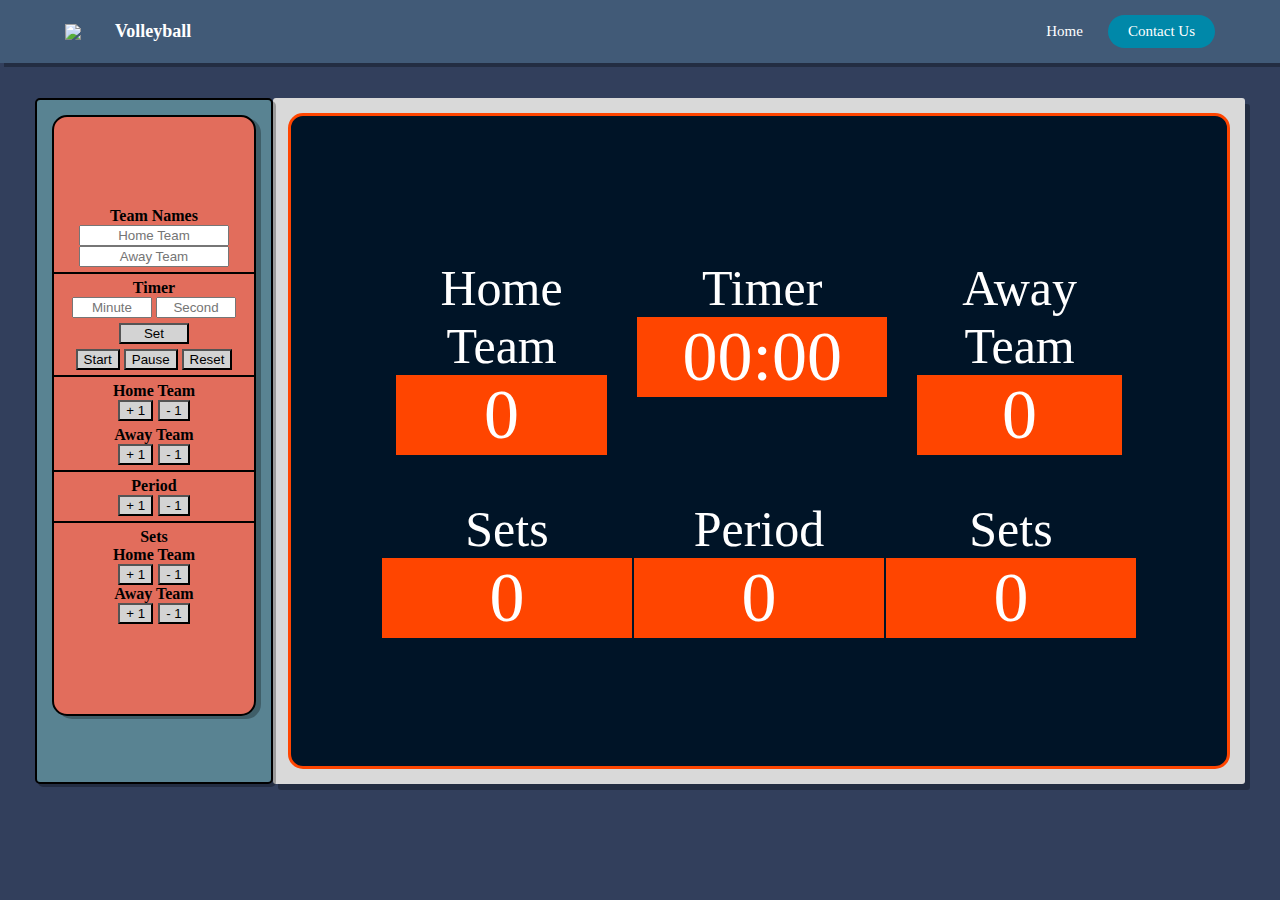
==== commit 0d2b9b06: "Design Layout Changes" ====
--- a/Volleyball/index.html
+++ b/Volleyball/index.html
@@ -1,158 +1,158 @@
-<!DOCTYPE html>
-<html>
-    <head>
-        <title>Volleyball</title>
-        <meta name="viewport" content="width=device-width, initial-scale=1.0">
-        <link rel="stylesheet" href="styles.css">
-        <link rel="icon" href="images/volleyball icon.png">
-    </head>
-    <body>
-        <div id="main">
-            <div class="bar">
-                <div class="bar-left">
-                    <img src="Images/volleyball icon.png">
-                    <p class="title">Volleyball</p>
-                </div>
-                <div class="bar-right">
-                    <div>Home</div>
-                    <div class="contact">Contact Us</div>
-                </div>
-            </div>
-            <div class="main">
-                <div class="pointboard">
-                    <div class="point">
-                        <div class="teamname">
-                            <p>Team Names</p>
-                            <div class="teamnamehome">
-                                <input class="inputhome" type="text" placeholder="Home Team"></input>
-                            </div>
-                            
-                            <div class="teamnameaway">
-                                <input class="inputaway" type="text" placeholder="Away Team"></input>
-                            </div>
-                        </div>
-
-                        <div class="lines"></div>
-
-                        <div id="timeset">
-                            <p>Timer</p>
-                            <div class="timeset">
-                                <input class="minuteset" type="number" maxlength="2" min="0" max="60" placeholder="Minute">
-                                <input class="secondset" type="number" maxlength="2" min="0" max="59" placeholder="Second">
-                            </div>
-                            <button class="timerbutton set">Set</button>
-                            
-                            
-                            <div class="timer-button">
-                                <button class="timerbutton start">Start</button>
-                                <button class="timerbutton pause">Pause</button>
-                                <button class="timerbutton reset">Reset</button>
-                            </div>
-                        </div>
-
-                        <div class="lines"></div>
-
-                        <div class="button">
-                            <div class="homename"><p>Home Team</p></div>
-                            <div class="buttonhome">
-                                <button class="pointhome add homescoreadd">+ 1</button>
-                                <button class="pointhome subtract homescoresubtract">- 1</button>
-                            </div>
-                        </div>
-                        <div class="button">
-                            <div class="awayname"><p>Away Team</p></div>
-                            <div class="buttonaway">
-                                <button class="pointaway add awayscoreadd">+ 1</button>
-                                <button class="pointaway subtract awayscoresubtract">- 1</button>
-                            </div>
-                        </div>
-
-                        <div class="lines"></div>
-
-                        <div class="button">
-                            <p>Period</p>
-                            <div class="buttonperiod">
-                                <button class="pointperiod add periodadd">+ 1</button>
-                                <button class="pointperiod subtract periodsubtract">- 1</button>
-                            </div>
-                        </div>
-
-                        <div class="lines"></div>
-
-                        <div class="button">
-                            <p>Sets</p>
-                            <div>
-                                <div class="homename"><p>Home Team</p></div>
-                                <div class="btnhomeset">
-                                    <button class="pointsethome add homesetadd">+ 1</button>
-                                    <button class="pointsethome subtract homesetsubtract">- 1</button>
-                                </div>
-                            </div>
-                            <div>
-                                <div class="awayname"><p>Away Team</p></div>
-                                <div class="btnawayset">
-                                    <button class="pointsetaway add awaysetadd">+ 1</button>
-                                    <button class="pointsetaway subtract awaysetsubtract">- 1</button>
-                                </div>
-                            </div>
-                        </div>
-                    </div>
-                </div>
-
-                <div class="scoreboard">
-                    <div class="score">
-                        <div id="top">
-                            <div id="home">
-                                <div class="homename">Home Team</div>
-                                <!-- Home Team Score [Start] -->
-                                <span class="homescore">
-                                    0
-                                </span>
-                                <!-- Home Team Score [End] -->
-                            </div>
-                            
-                            <div id="timer">
-                                Timer
-                                <!-- Timer Minute and Second [Start] -->
-                                <div class="timer">
-                                    <span class="minute">00</span>:
-                                    <span class="second">00</span>
-                                </div>
-                                <!-- Timer Minute and Second [End] -->
-                            </div>
-                            
-                            <div id="away">
-                                <div class="awayname">Away Team</div>
-                                <span class="awayscore">
-                                    0
-                                </span>
-                            </div>
-                        </div>
-                        <div id="bottom">
-                            <div id="set">
-                                Sets
-                                <span class="homeset">
-                                    0
-                                </span>
-                            </div>
-
-                            <div id="period">
-                                Period
-                                <span class="period">
-                                    0
-                                </span>
-                            </div>
-                            <div id="set">
-                                Sets
-                                <span class="awayset">
-                                    0
-                                </span>
-                            </div>
-                        </div>
-                    </div>
-                </div>
-            </div>
-        </div>
-    </body>
-    <script src="volleyball.js"></script>
+<!DOCTYPE html>
+<html>
+    <head>
+        <title>Volleyball</title>
+        <meta name="viewport" content="width=device-width, initial-scale=1.0">
+        <link rel="stylesheet" href="styles.css">
+        <link rel="icon" href="images/volleyball icon.png">
+    </head>
+    <body>
+        <div id="main">
+            <div class="bar">
+                <div class="bar-left">
+                    <img src="Images/volleyball icon.png">
+                    <p class="title">Volleyball</p>
+                </div>
+                <div class="bar-right">
+                    <div>Home</div>
+                    <div class="contact">Contact Us</div>
+                </div>
+            </div>
+            <div class="main">
+                <div class="pointboard">
+                    <div class="point">
+                        <div class="teamname">
+                            <p>Team Names</p>
+                            <div class="teamnamehome">
+                                <input class="inputhome" type="text" placeholder="Home Team"></input>
+                            </div>
+                            
+                            <div class="teamnameaway">
+                                <input class="inputaway" type="text" placeholder="Away Team"></input>
+                            </div>
+                        </div>
+
+                        <div class="lines"></div>
+
+                        <div id="timeset">
+                            <p>Timer</p>
+                            <div class="timeset">
+                                <input class="minuteset" type="number" maxlength="2" min="0" max="60" placeholder="Minute">
+                                <input class="secondset" type="number" maxlength="2" min="0" max="59" placeholder="Second">
+                            </div>
+                            <button class="timerbutton set">Set</button>
+                            
+                            
+                            <div class="timer-button">
+                                <button class="timerbutton start">Start</button>
+                                <button class="timerbutton pause">Pause</button>
+                                <button class="timerbutton reset">Reset</button>
+                            </div>
+                        </div>
+
+                        <div class="lines"></div>
+
+                        <div class="button">
+                            <div class="homename"><p>Home Team</p></div>
+                            <div class="buttonhome">
+                                <button class="pointhome add homescoreadd">+ 1</button>
+                                <button class="pointhome subtract homescoresubtract">- 1</button>
+                            </div>
+                        </div>
+                        <div class="button">
+                            <div class="awayname"><p>Away Team</p></div>
+                            <div class="buttonaway">
+                                <button class="pointaway add awayscoreadd">+ 1</button>
+                                <button class="pointaway subtract awayscoresubtract">- 1</button>
+                            </div>
+                        </div>
+
+                        <div class="lines"></div>
+
+                        <div class="button">
+                            <p>Period</p>
+                            <div class="buttonperiod">
+                                <button class="pointperiod add periodadd">+ 1</button>
+                                <button class="pointperiod subtract periodsubtract">- 1</button>
+                            </div>
+                        </div>
+
+                        <div class="lines"></div>
+
+                        <div class="button">
+                            <p>Sets</p>
+                            <div>
+                                <div class="homename"><p>Home Team</p></div>
+                                <div class="btnhomeset">
+                                    <button class="pointsethome add homesetadd">+ 1</button>
+                                    <button class="pointsethome subtract homesetsubtract">- 1</button>
+                                </div>
+                            </div>
+                            <div>
+                                <div class="awayname"><p>Away Team</p></div>
+                                <div class="btnawayset">
+                                    <button class="pointsetaway add awaysetadd">+ 1</button>
+                                    <button class="pointsetaway subtract awaysetsubtract">- 1</button>
+                                </div>
+                            </div>
+                        </div>
+                    </div>
+                </div>
+
+                <div class="scoreboard">
+                    <div class="score">
+                        <div id="top">
+                            <div id="home">
+                                <div class="homename">Home Team</div>
+                                <!-- Home Team Score [Start] -->
+                                <span class="homescore">
+                                    0
+                                </span>
+                                <!-- Home Team Score [End] -->
+                            </div>
+                            
+                            <div id="timer">
+                                Timer
+                                <!-- Timer Minute and Second [Start] -->
+                                <div class="timer">
+                                    <span class="minute">00</span>:
+                                    <span class="second">00</span>
+                                </div>
+                                <!-- Timer Minute and Second [End] -->
+                            </div>
+                            
+                            <div id="away">
+                                <div class="awayname">Away Team</div>
+                                <span class="awayscore">
+                                    0
+                                </span>
+                            </div>
+                        </div>
+                        <div id="bottom">
+                            <div id="set">
+                                Sets
+                                <span class="homeset">
+                                    0
+                                </span>
+                            </div>
+
+                            <div id="period">
+                                Period
+                                <span class="period">
+                                    0
+                                </span>
+                            </div>
+                            <div id="set">
+                                Sets
+                                <span class="awayset">
+                                    0
+                                </span>
+                            </div>
+                        </div>
+                    </div>
+                </div>
+            </div>
+        </div>
+    </body>
+    <script src="volleyball.js"></script>
 </html>--- a/Volleyball/styles.css
+++ b/Volleyball/styles.css
@@ -0,0 +1,564 @@
+* {
+    margin: 0;
+    box-sizing: border-box;
+}
+
+body {
+    background-color: #323f5c;
+}
+
+#main {
+    height: 100vh;
+}
+
+#timeset input::-webkit-outer-spin-button,
+#timeset input::-webkit-inner-spin-button {
+    -webkit-appearance: none;
+}
+
+.bar {
+    display: flex;
+    justify-content: space-between;
+    align-items: center;
+    padding: 15px 65px;
+    background-color: #415a77;
+    color: white;
+    box-shadow: 4px 4px rgba(0, 0, 0, 0.281);
+}
+
+.bar-left {
+    display: flex;
+    align-items: center;
+    gap: 15px;
+}
+
+.bar img {
+    width: 35px;
+}
+
+.title {
+    font-size: 18px;
+}
+
+.bar-right {
+    display: flex;
+    align-items: center;
+    cursor: pointer;
+    gap: 25px;
+    font-size: 15px;
+}
+
+.contact {
+    background-color: #0088a9;
+    padding: 8px 20px;
+    border-radius: 20px
+}
+
+.main {
+    display: flex;
+    margin: 35px;
+}
+
+.pointboard {
+    background-color: #598392;
+    padding: 15px;
+    border: 2px solid;
+    border-radius: 5px;
+    box-shadow: 3px 3px rgba(0, 0, 0, 0.281);
+    z-index: 2;
+}
+
+p {
+    font-weight: 800;
+}
+
+.point {
+    display: flex;
+    flex-direction: column;
+    text-align: center;
+    gap: 5px;
+    background-color: #e26d5c;
+    padding: 90px 0px;
+    border: 2px solid;
+    border-radius: 15px;
+    box-shadow: 5px 3px rgba(0, 0, 0, 0.281);
+}
+
+input {
+    width: 80px;
+    text-align: center;
+}
+
+.teamname input {
+    width: 150px;
+}
+
+button {
+    background-color: #d3d3d3;
+    cursor: pointer;
+}
+
+.timeset {
+    padding-bottom: 5px;
+}
+
+.set {
+    margin-bottom: 5px;
+    width: 70px
+}
+
+.lines {
+    width: 200px;
+    border-bottom: 2px solid;
+}
+
+.scoreboard {
+    background-color: #d9d9d9;
+    border-radius: 3px;
+    color: white;
+    padding: 15px;
+    box-shadow: 5px 6px rgba(0, 0, 0, 0.281);
+}
+
+.score {
+    background-color: #001427;
+    font-size: 50px;
+    border: 3px solid #ff4500;
+    border-radius: 15px;
+    padding: 113px 75px;
+}
+
+#top, #bottom {
+    display: flex;
+    flex-direction: row;
+    justify-content: space-around;
+    text-align: center;
+    padding: 15px;
+}
+
+#home, #timer, #away {
+    padding: 15px;
+}
+
+#home, #away,
+#set, #period {
+    display: flex;
+    flex-direction: column;
+}
+
+.button {
+    display: flex;
+    flex-direction: column;
+    align-items: center;
+}
+
+#awayscore, #homescore, #set,
+#period, .timer {
+    width: 250px;
+}
+
+.timer {
+    display: flex;
+    justify-content: center;
+}
+
+.buttonhome, .buttonaway, .buttonperiod,
+.btnhomeset, .btnawayset {
+    display: flex;
+    justify-content: center;
+    gap: 5px;
+}
+
+.homescore, .timer, .awayscore,
+.homeset, .period, .awayset {
+    font-family: Bahnschrift;
+    font-size: 70px;
+    background-color: #ff4500;
+}
+
+
+@media screen and (min-width: 1600px) {
+/* IN BAR */
+.bar {
+    padding: 15px 85px; /* 15px 65px */
+}
+  
+.bar-left {
+    gap: 20px; /* 15px */
+}
+  
+.bar img {
+    width: 43px; /* 35px */
+}
+  
+.bar-right {
+    gap: 30px; /* 25px */
+    font-size: 20px; /* 15px */
+}
+  
+.title {
+    font-size: 23px; /* 18px */
+}
+  
+.main {
+    margin: 40px; /* 35px */
+}
+  
+.contact {
+    padding: 9px 30px; /* 8px 20px */
+    border-radius: 35px; /* 20px */
+}
+  
+  
+  
+/* IN POINTBOARD */
+.pointboard {
+    border: 3px solid; /* 2px */
+    padding: 20px; /* 15px */
+    border-radius: 8px; /* 5px */
+}
+  
+.point {
+    width: 257px;
+    padding: 110px 0px; /* 90px */
+    border: 3px solid; /* 2px */
+    gap: 8px; /* 5px */
+    border-radius: 20px; /* 15px */
+}
+
+.lines {
+    width: 254px; /* 200px */
+    border-bottom: 3px solid; /* 2px */
+}
+
+.teamname input {
+    width: 180px; /* 150px */
+}
+  
+input {
+    font-size: 16px;
+    height: 25px;
+    width: 90px; /* 80px */
+}
+
+button {
+    border: 3px solid;
+    font-size: 16px;
+}
+
+p {
+    font-size: 18px;
+    font-weight: 1000;
+}
+  
+.timeset {
+    padding-bottom: 8px; /* 5px */
+}
+
+.set {
+    margin-bottom: 10px; /* 5px */
+    width: 100px; /* 70px */
+}
+
+
+  
+/* IN SCOREBOARD */
+.scoreboard {
+    border-radius: 6px; /* 3px */
+    padding: 20px; /* 15px */
+}
+  
+.score {
+    font-size: 55px; /* 50px */
+    border: 4px solid #ff4500; /* 3px */
+    border-radius: 17px; /* 15px */
+    padding: 160px 100px; /* 113px 75px */
+}
+
+#top, #bottom {
+    display: flex;
+    justify-content: center;
+    gap: 40px;
+    padding: 18px; /* 15px */
+}
+  
+#top {
+    align-items: center;
+    justify-content: space-around;
+}
+
+.homename, .awayname {
+    width: 269px;
+}
+  
+#away, #home {
+    width: 277.4px; /* 274.2px */
+}
+  
+.homescore, .timer, .awayscore, 
+.homeset, .period, .awayset {
+    font-size: 90px; /* 70px */
+}
+}
+
+@media screen and (min-width: 1920px) {
+/* IN BAR */
+.bar {
+    padding: 19px 95px; /* 15px 65px */
+}
+  
+.bar-left {
+    gap: 20px; /* 15px */
+}
+  
+.bar img {
+    width: 50px; /* 35px */
+}
+  
+.bar-right {
+    gap: 30px; /* 25px */
+    font-size: 25px; /* 15px */
+}
+  
+.title {
+    font-size: 27px; /* 18px */
+}
+  
+.main {
+    margin: 40px; /* 35px */
+}
+  
+.contact {
+    padding: 9px 35px; /* 8px 20px */
+    border-radius: 35px; /* 20px */
+}
+  
+  
+  
+/* IN POINTBOARD */
+.pointboard {
+    border: 3px solid; /* 2px */
+    padding: 20px; /* 15px */
+    border-radius: 8px; /* 5px */
+}
+  
+.point {
+    width: 323px;
+    padding: 180px 0px; /* 90px */
+    border: 3px solid; /* 2px */
+    gap: 8px; /* 5px */
+    border-radius: 27px; /* 15px */
+}
+
+.lines {
+    width: 320px; /* 200px */
+    border-bottom: 3px solid; /* 2px */
+}
+
+.teamname input {
+    width: 200px; /* 150px */
+}
+  
+input {
+    font-size: 19px;
+    height: 28px;
+    width: 90px; /* 80px */
+}
+
+button {
+    height: 30px;
+    border: 3px solid;
+    font-size: 19px;
+}
+
+p {
+    font-size: 21px;
+    font-weight: 1000;
+}
+  
+.timeset {
+    padding-bottom: 8px; /* 5px */
+}
+
+.set {
+    margin-bottom: 10px; /* 5px */
+    width: 100px; /* 70px */
+}
+
+  
+  
+/* IN SCOREBOARD */
+.scoreboard {
+    border-radius: 6px; /* 3px */
+    padding: 20px; /* 15px */
+}
+  
+.score {
+    font-size: 55px; /* 50px */
+    border: 4px solid #ff4500; /* 3px */
+    border-radius: 17px; /* 15px */
+    padding: 200px 75px; /* 113px 75px */
+}
+
+#top, #bottom {
+    display: flex;
+    justify-content: center;
+    gap: 80px;
+    padding: 18px; /* 15px */
+}
+  
+#top {
+    align-items: center;
+    justify-content: space-evenly;
+}
+
+.homename, .awayname {
+    width: 269px;
+}
+  
+#away, #home {
+    width: 365.4px; /* 274.2px */
+}
+
+#awayscore, #homescore, #set,
+#period, .timer {
+    width: 350px;
+}
+  
+.homescore, .timer, .awayscore, 
+.homeset, .period, .awayset {
+    text-align: center;
+    font-size: 130px; /* 70px */
+}
+}
+
+@media screen and (min-width: 2560px) {
+/* IN BAR */
+.bar {
+    padding: 19px 95px; /* 15px 65px */
+}
+    
+.bar-left {
+    gap: 20px; /* 15px */
+}
+    
+.bar img {
+    width: 50px; /* 35px */
+}
+    
+.bar-right {
+    gap: 30px; /* 25px */
+    font-size: 25px; /* 15px */
+}
+    
+.title {
+    font-size: 27px; /* 18px */
+}
+    
+.main {
+    margin: 55px; /* 35px */
+}
+    
+.contact {
+    padding: 9px 35px; /* 8px 20px */
+    border-radius: 35px; /* 20px */
+}
+    
+    
+    
+/* IN POINTBOARD */
+.pointboard {
+    border: 5px solid; /* 2px */
+    padding: 25px; /* 15px */
+    border-radius: 10px; /* 5px */
+}
+    
+.point {
+    width: 455px;
+    padding: 180px 0px; /* 90px */
+    border: 4px solid; /* 2px */
+    gap: 8px; /* 5px */
+    border-radius: 27px; /* 15px */
+}
+  
+.lines {
+    width: 450px; /* 200px */
+    border-bottom: 4px solid; /* 2px */
+}
+  
+.teamname input {
+    width: 260px; /* 150px */
+}
+    
+input {
+    font-size: 25px;
+    height: 36px;
+    width: 120px; /* 80px */
+}
+  
+button {
+    height: 40px;
+    border: 4px solid;
+    font-size: 25px;
+}
+  
+p {
+    font-size: 30px;
+    font-weight: 1000;
+}
+    
+.timeset {
+    padding-bottom: 8px; /* 5px */
+}
+  
+.set {
+    margin-bottom: 10px; /* 5px */
+    width: 120px; /* 70px */
+}
+  
+    
+    
+/* IN SCOREBOARD */
+.scoreboard {
+    border-radius: 6px; /* 3px */
+    padding: 30px; /* 15px */
+}
+    
+.score {
+    font-size: 55px; /* 50px */
+    border: 6px solid #ff4500; /* 3px */
+    border-radius: 17px; /* 15px */
+    padding: 200px 10px; /* 113px 75px */
+}
+  
+#top, #bottom {
+    display: flex;
+    justify-content: center;
+    gap: 80px;
+    padding: 18px; /* 15px */
+}
+    
+#top {
+    align-items: center;
+    justify-content: space-around;
+}
+  
+.homename, .awayname {
+    width: 269px;
+}
+    
+#away, #home {
+    width: 540.4px; /* 274.2px */
+}
+  
+#awayscore, #homescore, #set,
+#period, .timer {
+    width: 550px;
+}
+    
+.homescore, .timer, .awayscore, 
+.homeset, .period, .awayset {
+    text-align: center;
+    font-size: 200px; /* 70px */
+}
+}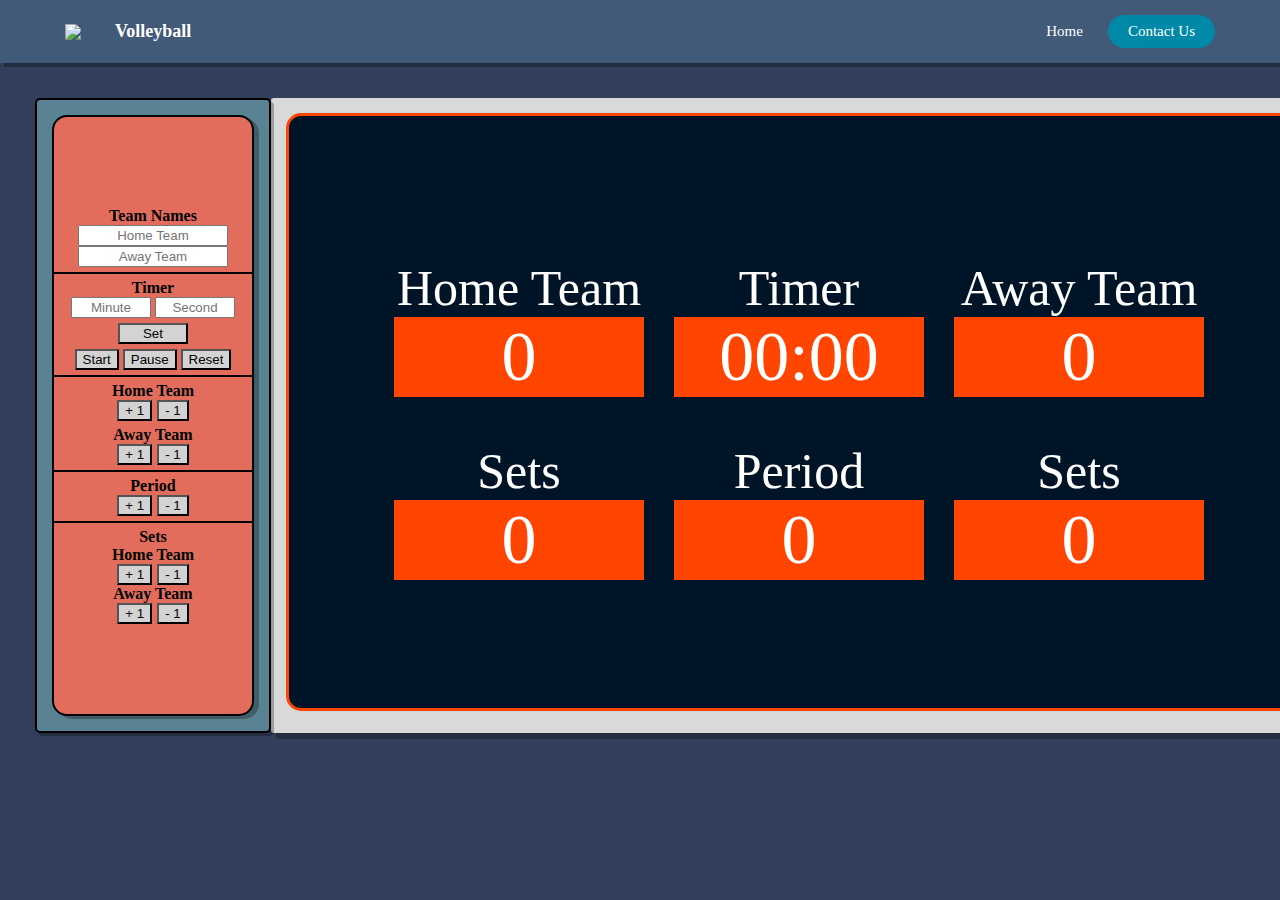
==== commit c22d47f9: "Add Comments" ====
--- a/Volleyball/index.html
+++ b/Volleyball/index.html
@@ -1,158 +1,164 @@
-<!DOCTYPE html>
-<html>
-    <head>
-        <title>Volleyball</title>
-        <meta name="viewport" content="width=device-width, initial-scale=1.0">
-        <link rel="stylesheet" href="styles.css">
-        <link rel="icon" href="images/volleyball icon.png">
-    </head>
-    <body>
-        <div id="main">
-            <div class="bar">
-                <div class="bar-left">
-                    <img src="Images/volleyball icon.png">
-                    <p class="title">Volleyball</p>
-                </div>
-                <div class="bar-right">
-                    <div>Home</div>
-                    <div class="contact">Contact Us</div>
-                </div>
-            </div>
-            <div class="main">
-                <div class="pointboard">
-                    <div class="point">
-                        <div class="teamname">
-                            <p>Team Names</p>
-                            <div class="teamnamehome">
-                                <input class="inputhome" type="text" placeholder="Home Team"></input>
-                            </div>
-                            
-                            <div class="teamnameaway">
-                                <input class="inputaway" type="text" placeholder="Away Team"></input>
-                            </div>
-                        </div>
-
-                        <div class="lines"></div>
-
-                        <div id="timeset">
-                            <p>Timer</p>
-                            <div class="timeset">
-                                <input class="minuteset" type="number" maxlength="2" min="0" max="60" placeholder="Minute">
-                                <input class="secondset" type="number" maxlength="2" min="0" max="59" placeholder="Second">
-                            </div>
-                            <button class="timerbutton set">Set</button>
-                            
-                            
-                            <div class="timer-button">
-                                <button class="timerbutton start">Start</button>
-                                <button class="timerbutton pause">Pause</button>
-                                <button class="timerbutton reset">Reset</button>
-                            </div>
-                        </div>
-
-                        <div class="lines"></div>
-
-                        <div class="button">
-                            <div class="homename"><p>Home Team</p></div>
-                            <div class="buttonhome">
-                                <button class="pointhome add homescoreadd">+ 1</button>
-                                <button class="pointhome subtract homescoresubtract">- 1</button>
-                            </div>
-                        </div>
-                        <div class="button">
-                            <div class="awayname"><p>Away Team</p></div>
-                            <div class="buttonaway">
-                                <button class="pointaway add awayscoreadd">+ 1</button>
-                                <button class="pointaway subtract awayscoresubtract">- 1</button>
-                            </div>
-                        </div>
-
-                        <div class="lines"></div>
-
-                        <div class="button">
-                            <p>Period</p>
-                            <div class="buttonperiod">
-                                <button class="pointperiod add periodadd">+ 1</button>
-                                <button class="pointperiod subtract periodsubtract">- 1</button>
-                            </div>
-                        </div>
-
-                        <div class="lines"></div>
-
-                        <div class="button">
-                            <p>Sets</p>
-                            <div>
-                                <div class="homename"><p>Home Team</p></div>
-                                <div class="btnhomeset">
-                                    <button class="pointsethome add homesetadd">+ 1</button>
-                                    <button class="pointsethome subtract homesetsubtract">- 1</button>
-                                </div>
-                            </div>
-                            <div>
-                                <div class="awayname"><p>Away Team</p></div>
-                                <div class="btnawayset">
-                                    <button class="pointsetaway add awaysetadd">+ 1</button>
-                                    <button class="pointsetaway subtract awaysetsubtract">- 1</button>
-                                </div>
-                            </div>
-                        </div>
-                    </div>
-                </div>
-
-                <div class="scoreboard">
-                    <div class="score">
-                        <div id="top">
-                            <div id="home">
-                                <div class="homename">Home Team</div>
-                                <!-- Home Team Score [Start] -->
-                                <span class="homescore">
-                                    0
-                                </span>
-                                <!-- Home Team Score [End] -->
-                            </div>
-                            
-                            <div id="timer">
-                                Timer
-                                <!-- Timer Minute and Second [Start] -->
-                                <div class="timer">
-                                    <span class="minute">00</span>:
-                                    <span class="second">00</span>
-                                </div>
-                                <!-- Timer Minute and Second [End] -->
-                            </div>
-                            
-                            <div id="away">
-                                <div class="awayname">Away Team</div>
-                                <span class="awayscore">
-                                    0
-                                </span>
-                            </div>
-                        </div>
-                        <div id="bottom">
-                            <div id="set">
-                                Sets
-                                <span class="homeset">
-                                    0
-                                </span>
-                            </div>
-
-                            <div id="period">
-                                Period
-                                <span class="period">
-                                    0
-                                </span>
-                            </div>
-                            <div id="set">
-                                Sets
-                                <span class="awayset">
-                                    0
-                                </span>
-                            </div>
-                        </div>
-                    </div>
-                </div>
-            </div>
-        </div>
-    </body>
-    <script src="volleyball.js"></script>
+<!DOCTYPE html>
+<html>
+    <head>
+        <title>Volleyball</title>
+        <meta name="viewport" content="width=device-width, initial-scale=1.0">
+        <link rel="stylesheet" href="styles.css">
+        <link rel="icon" href="images/volleyball icon.png">
+    </head>
+    <body>
+        <div id="main">
+            <!-- Bar [Start] -->
+            <div class="bar">
+                <div class="bar-left">
+                    <img src="Images/volleyball icon.png">
+                    <p class="title">Volleyball</p>
+                </div>
+                <div class="bar-right">
+                    <div>Home</div>
+                    <a><div class="contact">Contact Us</div></a>
+                </div>
+            </div>
+            <!-- Bar [End] -->
+            <div class="main">
+                <!-- Pointboard [Start] -->
+                <div class="pointboard">
+                    <div class="point">
+                        <div class="teamname">
+                            <p>Team Names</p>
+                            <div class="teamnamehome">
+                                <input class="inputhome" type="text" placeholder="Home Team"></input>
+                            </div>
+                            
+                            <div class="teamnameaway">
+                                <input class="inputaway" type="text" placeholder="Away Team"></input>
+                            </div>
+                        </div>
+
+                        <div class="lines"></div>
+
+                        <div id="timeset">
+                            <p>Timer</p>
+                            <div class="timeset">
+                                <input class="minuteset" type="number" maxlength="2" min="0" max="60" placeholder="Minute">
+                                <input class="secondset" type="number" maxlength="2" min="0" max="59" placeholder="Second">
+                            </div>
+                            <button class="timerbutton set">Set</button>
+                            
+                            
+                            <div class="timer-button">
+                                <button class="timerbutton start">Start</button>
+                                <button class="timerbutton pause">Pause</button>
+                                <button class="timerbutton reset">Reset</button>
+                            </div>
+                        </div>
+
+                        <div class="lines"></div>
+
+                        <div class="button">
+                            <div class="homename"><p>Home Team</p></div>
+                            <div class="buttonhome">
+                                <button class="pointhome add homescoreadd">+ 1</button>
+                                <button class="pointhome subtract homescoresubtract">- 1</button>
+                            </div>
+                        </div>
+                        <div class="button">
+                            <div class="awayname"><p>Away Team</p></div>
+                            <div class="buttonaway">
+                                <button class="pointaway add awayscoreadd">+ 1</button>
+                                <button class="pointaway subtract awayscoresubtract">- 1</button>
+                            </div>
+                        </div>
+
+                        <div class="lines"></div>
+
+                        <div class="button">
+                            <p>Period</p>
+                            <div class="buttonperiod">
+                                <button class="pointperiod add periodadd">+ 1</button>
+                                <button class="pointperiod subtract periodsubtract">- 1</button>
+                            </div>
+                        </div>
+
+                        <div class="lines"></div>
+
+                        <div class="button">
+                            <p>Sets</p>
+                            <div>
+                                <div class="homename"><p>Home Team</p></div>
+                                <div class="btnhomeset">
+                                    <button class="pointsethome add homesetadd">+ 1</button>
+                                    <button class="pointsethome subtract homesetsubtract">- 1</button>
+                                </div>
+                            </div>
+                            <div>
+                                <div class="awayname"><p>Away Team</p></div>
+                                <div class="btnawayset">
+                                    <button class="pointsetaway add awaysetadd">+ 1</button>
+                                    <button class="pointsetaway subtract awaysetsubtract">- 1</button>
+                                </div>
+                            </div>
+                        </div>
+                    </div>
+                </div>
+                <!-- Pointboard [End] -->
+
+                <!-- Scoreboard [Start] -->
+                <div class="scoreboard">
+                    <div class="score">
+                        <div id="top">
+                            <div id="home">
+                                <div class="homename">Home Team</div>
+                                <!-- Home Team Score [Start] -->
+                                <span class="homescore">
+                                    0
+                                </span>
+                                <!-- Home Team Score [End] -->
+                            </div>
+                            
+                            <div id="timer">
+                                Timer
+                                <!-- Timer Minute and Second [Start] -->
+                                <div class="timer">
+                                    <span class="minute">00</span>:
+                                    <span class="second">00</span>
+                                </div>
+                                <!-- Timer Minute and Second [End] -->
+                            </div>
+                            
+                            <div id="away">
+                                <div class="awayname">Away Team</div>
+                                <span class="awayscore">
+                                    0
+                                </span>
+                            </div>
+                        </div>
+                        <div id="bottom">
+                            <div id="set">
+                                Sets
+                                <span class="homeset">
+                                    0
+                                </span>
+                            </div>
+
+                            <div id="period">
+                                Period
+                                <span class="period">
+                                    0
+                                </span>
+                            </div>
+                            <div id="set">
+                                Sets
+                                <span class="awayset">
+                                    0
+                                </span>
+                            </div>
+                        </div>
+                    </div>
+                </div>
+                <!-- Scoreboard [End] -->
+            </div>
+        </div>
+    </body>
+    <script src="volleyball.js"></script>
 </html>--- a/Volleyball/styles.css
+++ b/Volleyball/styles.css
@@ -11,554 +11,571 @@
     height: 100vh;
 }
 
-#timeset input::-webkit-outer-spin-button,
-#timeset input::-webkit-inner-spin-button {
-    -webkit-appearance: none;
-}
-
-.bar {
-    display: flex;
-    justify-content: space-between;
-    align-items: center;
-    padding: 15px 65px;
-    background-color: #415a77;
-    color: white;
-    box-shadow: 4px 4px rgba(0, 0, 0, 0.281);
-}
-
-.bar-left {
-    display: flex;
-    align-items: center;
-    gap: 15px;
-}
-
-.bar img {
-    width: 35px;
-}
-
-.title {
-    font-size: 18px;
-}
-
-.bar-right {
-    display: flex;
-    align-items: center;
-    cursor: pointer;
-    gap: 25px;
-    font-size: 15px;
-}
-
-.contact {
-    background-color: #0088a9;
-    padding: 8px 20px;
-    border-radius: 20px
-}
-
 .main {
     display: flex;
     margin: 35px;
 }
 
-.pointboard {
-    background-color: #598392;
-    padding: 15px;
-    border: 2px solid;
-    border-radius: 5px;
-    box-shadow: 3px 3px rgba(0, 0, 0, 0.281);
-    z-index: 2;
-}
-
-p {
-    font-weight: 800;
-}
-
-.point {
-    display: flex;
-    flex-direction: column;
-    text-align: center;
-    gap: 5px;
-    background-color: #e26d5c;
-    padding: 90px 0px;
-    border: 2px solid;
-    border-radius: 15px;
-    box-shadow: 5px 3px rgba(0, 0, 0, 0.281);
-}
-
-input {
-    width: 80px;
-    text-align: center;
-}
-
-.teamname input {
-    width: 150px;
-}
-
-button {
-    background-color: #d3d3d3;
-    cursor: pointer;
-}
-
-.timeset {
-    padding-bottom: 5px;
-}
-
-.set {
-    margin-bottom: 5px;
-    width: 70px
-}
-
-.lines {
-    width: 200px;
-    border-bottom: 2px solid;
-}
-
-.scoreboard {
-    background-color: #d9d9d9;
-    border-radius: 3px;
-    color: white;
-    padding: 15px;
-    box-shadow: 5px 6px rgba(0, 0, 0, 0.281);
-}
-
-.score {
-    background-color: #001427;
-    font-size: 50px;
-    border: 3px solid #ff4500;
-    border-radius: 15px;
-    padding: 113px 75px;
-}
-
-#top, #bottom {
-    display: flex;
-    flex-direction: row;
-    justify-content: space-around;
-    text-align: center;
-    padding: 15px;
-}
-
-#home, #timer, #away {
-    padding: 15px;
-}
-
-#home, #away,
-#set, #period {
-    display: flex;
-    flex-direction: column;
-}
-
-.button {
-    display: flex;
-    flex-direction: column;
-    align-items: center;
-}
-
-#awayscore, #homescore, #set,
-#period, .timer {
-    width: 250px;
-}
-
-.timer {
-    display: flex;
-    justify-content: center;
-}
-
-.buttonhome, .buttonaway, .buttonperiod,
-.btnhomeset, .btnawayset {
-    display: flex;
-    justify-content: center;
-    gap: 5px;
-}
-
-.homescore, .timer, .awayscore,
-.homeset, .period, .awayset {
-    font-family: Bahnschrift;
-    font-size: 70px;
-    background-color: #ff4500;
-}
-
-
-@media screen and (min-width: 1600px) {
-/* IN BAR */
-.bar {
-    padding: 15px 85px; /* 15px 65px */
-}
-  
-.bar-left {
-    gap: 20px; /* 15px */
-}
-  
-.bar img {
-    width: 43px; /* 35px */
-}
-  
-.bar-right {
-    gap: 30px; /* 25px */
-    font-size: 20px; /* 15px */
-}
-  
-.title {
-    font-size: 23px; /* 18px */
-}
-  
-.main {
-    margin: 40px; /* 35px */
-}
-  
-.contact {
-    padding: 9px 30px; /* 8px 20px */
-    border-radius: 35px; /* 20px */
-}
-  
-  
-  
-/* IN POINTBOARD */
-.pointboard {
-    border: 3px solid; /* 2px */
-    padding: 20px; /* 15px */
-    border-radius: 8px; /* 5px */
-}
-  
-.point {
-    width: 257px;
-    padding: 110px 0px; /* 90px */
-    border: 3px solid; /* 2px */
-    gap: 8px; /* 5px */
-    border-radius: 20px; /* 15px */
-}
-
-.lines {
-    width: 254px; /* 200px */
-    border-bottom: 3px solid; /* 2px */
-}
-
-.teamname input {
-    width: 180px; /* 150px */
-}
-  
-input {
-    font-size: 16px;
-    height: 25px;
-    width: 90px; /* 80px */
-}
-
-button {
-    border: 3px solid;
-    font-size: 16px;
-}
-
-p {
-    font-size: 18px;
-    font-weight: 1000;
-}
-  
-.timeset {
-    padding-bottom: 8px; /* 5px */
-}
-
-.set {
-    margin-bottom: 10px; /* 5px */
-    width: 100px; /* 70px */
-}
-
-
-  
-/* IN SCOREBOARD */
-.scoreboard {
-    border-radius: 6px; /* 3px */
-    padding: 20px; /* 15px */
-}
-  
-.score {
-    font-size: 55px; /* 50px */
-    border: 4px solid #ff4500; /* 3px */
-    border-radius: 17px; /* 15px */
-    padding: 160px 100px; /* 113px 75px */
-}
-
-#top, #bottom {
-    display: flex;
-    justify-content: center;
-    gap: 40px;
-    padding: 18px; /* 15px */
-}
-  
-#top {
-    align-items: center;
-    justify-content: space-around;
-}
-
-.homename, .awayname {
-    width: 269px;
-}
-  
-#away, #home {
-    width: 277.4px; /* 274.2px */
-}
-  
-.homescore, .timer, .awayscore, 
-.homeset, .period, .awayset {
-    font-size: 90px; /* 70px */
-}
-}
-
-@media screen and (min-width: 1920px) {
-/* IN BAR */
-.bar {
-    padding: 19px 95px; /* 15px 65px */
-}
-  
-.bar-left {
-    gap: 20px; /* 15px */
-}
-  
-.bar img {
-    width: 50px; /* 35px */
-}
-  
-.bar-right {
-    gap: 30px; /* 25px */
-    font-size: 25px; /* 15px */
-}
-  
-.title {
-    font-size: 27px; /* 18px */
-}
-  
-.main {
-    margin: 40px; /* 35px */
-}
-  
-.contact {
-    padding: 9px 35px; /* 8px 20px */
-    border-radius: 35px; /* 20px */
-}
-  
-  
-  
-/* IN POINTBOARD */
-.pointboard {
-    border: 3px solid; /* 2px */
-    padding: 20px; /* 15px */
-    border-radius: 8px; /* 5px */
-}
-  
-.point {
-    width: 323px;
-    padding: 180px 0px; /* 90px */
-    border: 3px solid; /* 2px */
-    gap: 8px; /* 5px */
-    border-radius: 27px; /* 15px */
-}
-
-.lines {
-    width: 320px; /* 200px */
-    border-bottom: 3px solid; /* 2px */
-}
-
-.teamname input {
-    width: 200px; /* 150px */
-}
-  
-input {
-    font-size: 19px;
-    height: 28px;
-    width: 90px; /* 80px */
-}
-
-button {
-    height: 30px;
-    border: 3px solid;
-    font-size: 19px;
-}
-
-p {
-    font-size: 21px;
-    font-weight: 1000;
-}
-  
-.timeset {
-    padding-bottom: 8px; /* 5px */
-}
-
-.set {
-    margin-bottom: 10px; /* 5px */
-    width: 100px; /* 70px */
-}
-
-  
-  
-/* IN SCOREBOARD */
-.scoreboard {
-    border-radius: 6px; /* 3px */
-    padding: 20px; /* 15px */
-}
-  
-.score {
-    font-size: 55px; /* 50px */
-    border: 4px solid #ff4500; /* 3px */
-    border-radius: 17px; /* 15px */
-    padding: 200px 75px; /* 113px 75px */
-}
-
-#top, #bottom {
-    display: flex;
-    justify-content: center;
-    gap: 80px;
-    padding: 18px; /* 15px */
-}
-  
-#top {
-    align-items: center;
-    justify-content: space-evenly;
-}
-
-.homename, .awayname {
-    width: 269px;
-}
-  
-#away, #home {
-    width: 365.4px; /* 274.2px */
-}
-
-#awayscore, #homescore, #set,
-#period, .timer {
-    width: 350px;
-}
-  
-.homescore, .timer, .awayscore, 
-.homeset, .period, .awayset {
-    text-align: center;
-    font-size: 130px; /* 70px */
-}
-}
-
-@media screen and (min-width: 2560px) {
-/* IN BAR */
-.bar {
-    padding: 19px 95px; /* 15px 65px */
-}
-    
-.bar-left {
-    gap: 20px; /* 15px */
-}
-    
-.bar img {
-    width: 50px; /* 35px */
-}
-    
-.bar-right {
-    gap: 30px; /* 25px */
-    font-size: 25px; /* 15px */
-}
-    
-.title {
-    font-size: 27px; /* 18px */
-}
-    
-.main {
-    margin: 55px; /* 35px */
-}
-    
-.contact {
-    padding: 9px 35px; /* 8px 20px */
-    border-radius: 35px; /* 20px */
-}
-    
-    
-    
-/* IN POINTBOARD */
-.pointboard {
-    border: 5px solid; /* 2px */
-    padding: 25px; /* 15px */
-    border-radius: 10px; /* 5px */
-}
-    
-.point {
-    width: 455px;
-    padding: 180px 0px; /* 90px */
-    border: 4px solid; /* 2px */
-    gap: 8px; /* 5px */
-    border-radius: 27px; /* 15px */
-}
-  
-.lines {
-    width: 450px; /* 200px */
-    border-bottom: 4px solid; /* 2px */
-}
-  
-.teamname input {
-    width: 260px; /* 150px */
-}
-    
-input {
-    font-size: 25px;
-    height: 36px;
-    width: 120px; /* 80px */
-}
-  
-button {
-    height: 40px;
-    border: 4px solid;
-    font-size: 25px;
-}
-  
-p {
-    font-size: 30px;
-    font-weight: 1000;
-}
-    
-.timeset {
-    padding-bottom: 8px; /* 5px */
-}
-  
-.set {
-    margin-bottom: 10px; /* 5px */
-    width: 120px; /* 70px */
-}
-  
-    
-    
-/* IN SCOREBOARD */
-.scoreboard {
-    border-radius: 6px; /* 3px */
-    padding: 30px; /* 15px */
-}
-    
-.score {
-    font-size: 55px; /* 50px */
-    border: 6px solid #ff4500; /* 3px */
-    border-radius: 17px; /* 15px */
-    padding: 200px 10px; /* 113px 75px */
-}
-  
-#top, #bottom {
-    display: flex;
-    justify-content: center;
-    gap: 80px;
-    padding: 18px; /* 15px */
-}
-    
-#top {
-    align-items: center;
-    justify-content: space-around;
-}
-  
-.homename, .awayname {
-    width: 269px;
-}
-    
-#away, #home {
-    width: 540.4px; /* 274.2px */
-}
-  
-#awayscore, #homescore, #set,
-#period, .timer {
-    width: 550px;
-}
-    
-.homescore, .timer, .awayscore, 
-.homeset, .period, .awayset {
-    text-align: center;
-    font-size: 200px; /* 70px */
-}
-}+
+/* Bar [Start] */
+    .bar {
+        display: flex;
+        justify-content: space-between;
+        align-items: center;
+        padding: 15px 65px;
+        background-color: #415a77;
+        color: white;
+        box-shadow: 4px 4px rgba(0, 0, 0, 0.281);
+    }
+
+    .bar-left {
+        display: flex;
+        align-items: center;
+        gap: 15px;
+    }
+
+    .bar img {
+        width: 35px;
+    }
+
+    .title {
+        font-size: 18px;
+    }
+
+    .bar-right {
+        display: flex;
+        align-items: center;
+        cursor: pointer;
+        gap: 25px;
+        font-size: 15px;
+    }
+
+    .contact {
+        background-color: #0088a9;
+        padding: 8px 20px;
+        border-radius: 20px
+    }
+/* Bar [End] */
+
+
+/* Pointboard [Start] */
+    .pointboard {
+        background-color: #598392;
+        padding: 15px;
+        border: 2px solid;
+        border-radius: 5px;
+        box-shadow: 3px 3px rgba(0, 0, 0, 0.281);
+        z-index: 2;
+        width: 236px;
+    }
+
+    p {
+        font-weight: 800;
+    }
+
+    .point {
+        display: flex;
+        flex-direction: column;
+        text-align: center;
+        gap: 5px;
+        background-color: #e26d5c;
+        padding: 90px 0px;
+        border: 2px solid;
+        border-radius: 15px;
+        box-shadow: 5px 3px rgba(0, 0, 0, 0.281);
+    }
+
+    input {
+        width: 80px;
+        text-align: center;
+    }
+
+    .teamname input {
+        width: 150px;
+    }
+
+    #timeset input::-webkit-outer-spin-button,
+    #timeset input::-webkit-inner-spin-button {
+        -webkit-appearance: none;
+    }
+
+    button {
+        background-color: #d3d3d3;
+        cursor: pointer;
+    }
+
+    .buttonhome, .buttonaway, .buttonperiod,
+    .btnhomeset, .btnawayset {
+        display: flex;
+        justify-content: center;
+        gap: 5px;
+    }
+    
+    .button {
+        display: flex;
+        flex-direction: column;
+        align-items: center;
+    }
+
+    .timeset {
+        padding-bottom: 5px;
+    }
+
+    .set {
+        margin-bottom: 5px;
+        width: 70px
+    }
+
+    .lines {
+        width: 200px;
+        border-bottom: 2px solid;
+    }
+/* Pointboard [End] */
+
+/* Scoreboard [Start] */
+    .scoreboard {
+        background-color: #d9d9d9;
+        border-radius: 3px;
+        color: white;
+        padding: 15px;
+        box-shadow: 5px 6px rgba(0, 0, 0, 0.281);
+    }
+
+    .score {
+        background-color: #001427;
+        font-size: 50px;
+        border: 3px solid #ff4500;
+        border-radius: 15px;
+        padding: 113px 75px;
+    }
+
+    #top, #bottom {
+        display: flex;
+        flex-direction: row;
+        justify-content: space-around;
+        text-align: center;
+        padding: 15px;
+    }
+
+    #home, #timer, #away {
+        padding: 15px;
+    }
+
+    #home, #away,
+    #set, #period {
+        display: flex;
+        flex-direction: column;
+    }
+
+    #awayscore, #homescore, #set,
+    #period, .timer {
+        width: 250px;
+    }
+
+    .homename, .awayname {
+        width: 250px;
+        overflow: hidden;
+    }
+
+    .timer {
+        display: flex;
+        justify-content: center;
+    }
+
+    .homescore, .timer, .awayscore,
+    .homeset, .period, .awayset {
+        font-family: Bahnschrift;
+        font-size: 70px;
+        background-color: #ff4500;
+    }
+/* Scoreboard [End] */
+
+
+/* Responsive Design [Start] */
+    @media screen and (min-width: 1600px) {
+    /* IN BAR */
+    .bar {
+        padding: 15px 85px; /* 15px 65px */
+    }
+    
+    .bar-left {
+        gap: 20px; /* 15px */
+    }
+    
+    .bar img {
+        width: 43px; /* 35px */
+    }
+    
+    .bar-right {
+        gap: 30px; /* 25px */
+        font-size: 20px; /* 15px */
+    }
+    
+    .title {
+        font-size: 23px; /* 18px */
+    }
+    
+    .main {
+        margin: 40px; /* 35px */
+    }
+    
+    .contact {
+        padding: 9px 30px; /* 8px 20px */
+        border-radius: 35px; /* 20px */
+    }
+    
+    
+    
+    /* IN POINTBOARD */
+    .pointboard {
+        border: 3px solid; /* 2px */
+        padding: 20px; /* 15px */
+        border-radius: 8px; /* 5px */
+        width: 305px;
+    }
+    
+    .point {
+        width: 257px;
+        padding: 110px 0px; /* 90px */
+        border: 3px solid; /* 2px */
+        gap: 8px; /* 5px */
+        border-radius: 20px; /* 15px */
+    }
+
+    .lines {
+        width: 254px; /* 200px */
+        border-bottom: 3px solid; /* 2px */
+    }
+
+    .teamname input {
+        width: 180px; /* 150px */
+    }
+    
+    input {
+        font-size: 16px;
+        height: 25px;
+        width: 90px; /* 80px */
+    }
+
+    button {
+        border: 3px solid;
+        font-size: 16px;
+    }
+
+    p {
+        font-size: 18px;
+        font-weight: 1000;
+    }
+    
+    .timeset {
+        padding-bottom: 8px; /* 5px */
+    }
+
+    .set {
+        margin-bottom: 10px; /* 5px */
+        width: 100px; /* 70px */
+    }
+
+
+    
+    /* IN SCOREBOARD */
+    .scoreboard {
+        border-radius: 6px; /* 3px */
+        padding: 20px; /* 15px */
+    }
+    
+    .score {
+        font-size: 55px; /* 50px */
+        border: 4px solid #ff4500; /* 3px */
+        border-radius: 17px; /* 15px */
+        padding: 160px 100px; /* 113px 75px */
+    }
+
+    #top, #bottom {
+        display: flex;
+        justify-content: center;
+        gap: 40px;
+        padding: 18px; /* 15px */
+    }
+    
+    #top {
+        align-items: center;
+        justify-content: space-around;
+    }
+
+    .homename, .awayname {
+        width: 269px;
+    }
+    
+    #away, #home {
+        width: 277.4px; /* 274.2px */
+    }
+    
+    .homescore, .timer, .awayscore, 
+    .homeset, .period, .awayset {
+        font-size: 90px; /* 70px */
+    }
+    }
+
+    @media screen and (min-width: 1920px) {
+    /* IN BAR */
+    .bar {
+        padding: 19px 95px; /* 15px 65px */
+    }
+    
+    .bar-left {
+        gap: 20px; /* 15px */
+    }
+    
+    .bar img {
+        width: 50px; /* 35px */
+    }
+    
+    .bar-right {
+        gap: 30px; /* 25px */
+        font-size: 25px; /* 15px */
+    }
+    
+    .title {
+        font-size: 27px; /* 18px */
+    }
+    
+    .main {
+        margin: 40px; /* 35px */
+    }
+    
+    .contact {
+        padding: 9px 35px; /* 8px 20px */
+        border-radius: 35px; /* 20px */
+    }
+    
+    
+    
+    /* IN POINTBOARD */
+    .pointboard {
+        border: 3px solid; /* 2px */
+        padding: 20px; /* 15px */
+        border-radius: 8px; /* 5px */
+    }
+    
+    .point {
+        width: 323px;
+        padding: 180px 0px; /* 90px */
+        border: 3px solid; /* 2px */
+        gap: 8px; /* 5px */
+        border-radius: 27px; /* 15px */
+    }
+
+    .lines {
+        width: 320px; /* 200px */
+        border-bottom: 3px solid; /* 2px */
+    }
+
+    .teamname input {
+        width: 200px; /* 150px */
+    }
+    
+    input {
+        font-size: 19px;
+        height: 28px;
+        width: 90px; /* 80px */
+    }
+
+    button {
+        height: 30px;
+        border: 3px solid;
+        font-size: 19px;
+    }
+
+    p {
+        font-size: 21px;
+        font-weight: 1000;
+    }
+    
+    .timeset {
+        padding-bottom: 8px; /* 5px */
+    }
+
+    .set {
+        margin-bottom: 10px; /* 5px */
+        width: 100px; /* 70px */
+    }
+
+    
+    
+    /* IN SCOREBOARD */
+    .scoreboard {
+        border-radius: 6px; /* 3px */
+        padding: 20px; /* 15px */
+    }
+    
+    .score {
+        font-size: 55px; /* 50px */
+        border: 4px solid #ff4500; /* 3px */
+        border-radius: 17px; /* 15px */
+        padding: 200px 75px; /* 113px 75px */
+    }
+
+    #top, #bottom {
+        display: flex;
+        justify-content: center;
+        gap: 80px;
+        padding: 18px; /* 15px */
+    }
+    
+    #top {
+        align-items: center;
+        justify-content: space-evenly;
+    }
+
+    .homename, .awayname {
+        width: 269px;
+    }
+    
+    #away, #home {
+        width: 365.4px; /* 274.2px */
+    }
+
+    #awayscore, #homescore, #set,
+    #period, .timer {
+        width: 350px;
+    }
+    
+    .homescore, .timer, .awayscore, 
+    .homeset, .period, .awayset {
+        text-align: center;
+        font-size: 130px; /* 70px */
+    }
+    }
+
+    @media screen and (min-width: 2560px) {
+    /* IN BAR */
+    .bar {
+        padding: 19px 95px; /* 15px 65px */
+    }
+        
+    .bar-left {
+        gap: 20px; /* 15px */
+    }
+        
+    .bar img {
+        width: 50px; /* 35px */
+    }
+        
+    .bar-right {
+        gap: 30px; /* 25px */
+        font-size: 25px; /* 15px */
+    }
+        
+    .title {
+        font-size: 27px; /* 18px */
+    }
+        
+    .main {
+        margin: 55px; /* 35px */
+    }
+        
+    .contact {
+        padding: 9px 35px; /* 8px 20px */
+        border-radius: 35px; /* 20px */
+    }
+        
+        
+        
+    /* IN POINTBOARD */
+    .pointboard {
+        border: 5px solid; /* 2px */
+        padding: 25px; /* 15px */
+        border-radius: 10px; /* 5px */
+    }
+        
+    .point {
+        width: 455px;
+        padding: 180px 0px; /* 90px */
+        border: 4px solid; /* 2px */
+        gap: 8px; /* 5px */
+        border-radius: 27px; /* 15px */
+    }
+    
+    .lines {
+        width: 450px; /* 200px */
+        border-bottom: 4px solid; /* 2px */
+    }
+    
+    .teamname input {
+        width: 260px; /* 150px */
+    }
+        
+    input {
+        font-size: 25px;
+        height: 36px;
+        width: 120px; /* 80px */
+    }
+    
+    button {
+        height: 40px;
+        border: 4px solid;
+        font-size: 25px;
+    }
+    
+    p {
+        font-size: 30px;
+        font-weight: 1000;
+    }
+        
+    .timeset {
+        padding-bottom: 8px; /* 5px */
+    }
+    
+    .set {
+        margin-bottom: 10px; /* 5px */
+        width: 120px; /* 70px */
+    }
+    
+        
+        
+    /* IN SCOREBOARD */
+    .scoreboard {
+        border-radius: 6px; /* 3px */
+        padding: 30px; /* 15px */
+    }
+        
+    .score {
+        font-size: 55px; /* 50px */
+        border: 6px solid #ff4500; /* 3px */
+        border-radius: 17px; /* 15px */
+        padding: 200px 10px; /* 113px 75px */
+    }
+    
+    #top, #bottom {
+        display: flex;
+        justify-content: center;
+        gap: 80px;
+        padding: 18px; /* 15px */
+    }
+        
+    #top {
+        align-items: center;
+        justify-content: space-around;
+    }
+    
+    .homename, .awayname {
+        width: 269px;
+    }
+        
+    #away, #home {
+        width: 540.4px; /* 274.2px */
+    }
+    
+    #awayscore, #homescore, #set,
+    #period, .timer {
+        width: 550px;
+    }
+        
+    .homescore, .timer, .awayscore, 
+    .homeset, .period, .awayset {
+        text-align: center;
+        font-size: 200px; /* 70px */
+    }
+    }
+/* Responsive Design [End] */